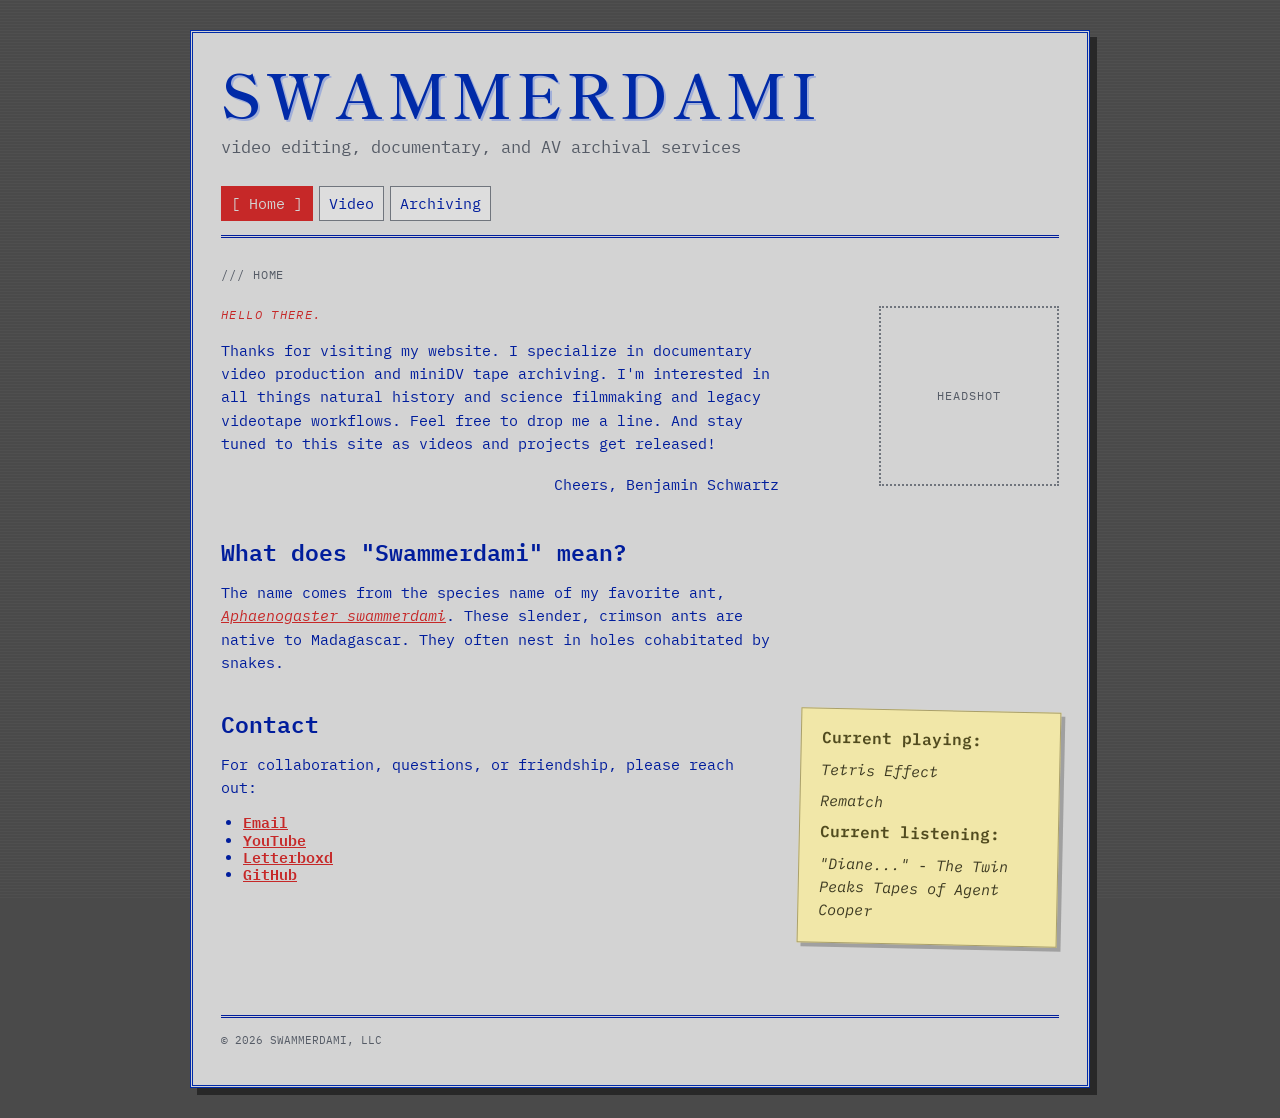
==== index.html @ 1a506622 "Flesh things out and work through Video and archive page outlines. Added post it note to home page a" ====
<!doctype html>
<html lang="en">
  <head>
    <meta charset="UTF-8">
    <meta name="viewport" content="width=device-width, initial-scale=1.0">
    <meta name="description" content="Swammerdami LLC, a small independent video and archiving studio.">
    <title>Swammerdami // Home</title>
    <link rel="stylesheet" href="styles.css">
  </head>
  <body>
    <div class="site-shell">
      <header>
        <div class="title-row"><a class="site-title" href="index.html">SWAMMERDAMI</a></div>
        <p class="tagline">video editing, documentary, and AV archival services</p>
        <nav aria-label="Main navigation"><a class="active" href="index.html">Home</a><a href="video.html">Video</a><a href="archiving.html">Archiving</a></nav>
      </header>
      <main>
        <div class="page-heading"><span>/// HOME</span></div>
        <section class="page-intro home-intro"><div class="home-intro-copy"><p class="eyebrow"><em>HELLO THERE.</em></p>
          <p>Thanks for visiting my website. I specialize in documentary video production and miniDV tape archiving. I'm interested in all things natural history and science filmmaking and legacy videotape workflows. Feel free to drop me a line. And stay tuned to this site as videos and projects get released!</p><p class="letter-signoff">Cheers, Benjamin Schwartz</p></div><div class="headshot-placeholder" role="img" aria-label="Headshot photo placeholder">HEADSHOT</div></section>
        <div class="home-columns">
          <section><h2>What does "Swammerdami" mean?</h2><p> The name comes from the species name of my favorite ant, <a href="https://www.antwiki.org/wiki/Aphaenogaster_swammerdami" target="_blank" rel="noopener noreferrer"><em>Aphaenogaster swammerdami</em></a>. These slender, crimson ants are native to Madagascar. They often nest in holes cohabitated by snakes.</p></section>
        </div>
        <div class="home-columns contact-layout">
          <section><h2>Contact</h2><p>For collaboration, questions, or friendship, please reach out:</p><ul class="contact-links"><li><a class="email" href="mailto:schwartz.benjamin.b@gmail.com">Email</a></li><li><a class="email" href="https://youtube.com/@swammerdamipictures?si=XtwLxSoZB1s6Cee6" target="_blank" rel="noopener noreferrer">YouTube</a></li><li><a class="email" href="https://boxd.it/4YzCB" target="_blank" rel="noopener noreferrer">Letterboxd</a></li><li><a class="email" href="https://github.com/schwartzbenjamin" target="_blank" rel="noopener noreferrer">GitHub</a></li></ul></section>
          <aside class="post-it"><h2>Current playing:</h2><p><em>Tetris Effect</em></p><p><em>Rematch</em></p><p><h2>Current listening:</h2></p><p><em>"Diane..." - The Twin Peaks Tapes of Agent Cooper</em></p></aside>
        </div>
      </main>
      <footer>© 2026 Swammerdami, LLC</footer>
    </div>
  </body>
</html>
---- styles.css ----
@import url('https://fonts.googleapis.com/css2?family=IBM+Plex+Mono:wght@400;500;600&family=Shippori+Mincho:wght@400;600;700&display=swap');

:root {
  --paper: #d3d3d3;
  --ink: #001d9c;
  --muted: #555b66;
  --line: #70757d;
  --accent: #c62828;
  --highlight: #dbdbdb;
  --electric: #002aa8;
}

* { box-sizing: border-box; }

body {
  margin: 0;
  background: #4a4a4a;
  color: var(--ink);
  font-family: 'IBM Plex Mono', monospace;
  font-size: 15px;
  line-height: 1.55;
}

body::before {
  content: '';
  position: fixed;
  inset: 0;
  z-index: 0;
  pointer-events: none;
  opacity: .2;
  background-image: linear-gradient(rgba(188, 188, 188, .24) 1px, transparent 1px);
  background-size: 100% 3px;
}

.site-shell { position: relative; z-index: 1; width: min(900px, calc(100% - 36px)); margin: 30px auto; padding: 0 28px; background: var(--paper); border: 3px double var(--electric); box-shadow: 7px 7px 0 #282828; }
header { padding: 30px 0 0; border-bottom: 3px double var(--ink); }
.title-row { display: flex; align-items: baseline; gap: 14px; }
.site-title { color: var(--electric); font-family: 'Shippori Mincho', serif; font-size: clamp(1.8rem, 7vw, 3.8rem); font-weight: 600; letter-spacing: .08em; line-height: 1; text-decoration: none; text-shadow: 2px 2px 0 rgba(65, 105, 225, .35); }
.status, .project-state { color: var(--accent); font-size: .75rem; }
.tagline { margin: 10px 0 26px; color: var(--muted); font-size: 1.05rem; }
nav { display: flex; flex-wrap: wrap; gap: 6px; padding-bottom: 14px; }
nav a { padding: 5px 9px; color: var(--ink); text-decoration: none; border: 1px solid var(--line); background: rgba(255, 255, 255, .22); }
nav a:hover, nav a.active { color: var(--paper); background: var(--accent); border-color: var(--accent); }
nav a.active::before { content: '[ '; }
nav a.active::after { content: ' ]'; }
main { padding: 28px 0 70px; }
.page-heading { display: flex; justify-content: space-between; gap: 20px; color: var(--muted); font-size: .72rem; letter-spacing: .08em; text-transform: uppercase; }
.page-intro { margin: 22px 0 42px; }
.home-intro { display: grid; grid-template-columns: minmax(0, 1fr) 180px; gap: 28px; align-items: start; }
.headshot-placeholder { display: grid; aspect-ratio: 1; place-items: center; border: 2px dotted var(--line); color: var(--muted); font-size: .72rem; letter-spacing: .08em; }
.eyebrow { margin: 0; color: var(--accent); font-size: .72rem; letter-spacing: .12em; }
h1, h2 { font-family: 'IBM Plex Mono', monospace; font-weight: 600; line-height: 1.2; }
h1 { margin: 8px 0 16px; font-size: clamp(2rem, 6vw, 3.5rem); text-shadow: 2px 2px 0 rgba(65, 105, 225, .35); }
.letter-signoff { max-width: 62ch; margin: 18px 0 0; text-align: right; }
h2 { margin: 0 0 14px; font-size: 1.45rem; }
p { max-width: 62ch; }
a { color: var(--accent); }
.text-link, .email { display: inline-block; margin-top: 14px; font-weight: 600; }
.home-columns, .archive-columns { display: block; }
.home-columns + .home-columns { margin-top: 36px; }
.contact-layout { display: grid; grid-template-columns: minmax(0, 1fr) minmax(210px, 260px); gap: 34px; align-items: start; }
.contact-links { margin: 0; padding-left: 22px; line-height: 1.15; }
.contact-links li { margin: 0; padding: 0; }
.contact-links .email { margin-top: 0; }
.post-it { padding: 18px 20px 20px; color: #3d3a22; background: #f1e7a8; border: 1px solid #aaa06b; box-shadow: 4px 4px 0 rgba(40, 40, 40, .3); transform: rotate(1.2deg); }
.post-it h2 { margin-bottom: 12px; color: #514b1f; font-size: 1rem; }
.post-it p { margin: 0 0 8px; }
.post-it p:last-child { margin-bottom: 0; }
.archive-list { margin: 0; padding: 0; list-style: none; border-top: 2px dotted var(--line); }
.archive-list li { display: grid; grid-template-columns: 76px minmax(0, 1fr) auto; gap: 18px; padding: 12px 0; border-bottom: 2px dotted var(--line); }
.archive-list .archive-date { color: var(--muted); font-size: .75rem; }
.archive-description h3 { margin: 0; font-size: 1rem; font-weight: 600; line-height: 1.3; }
.archive-description p { margin: 8px 0 0; }
.archive-list .project-state { align-self: start; justify-self: end; }
.project-list article { display: grid; grid-template-columns: 40px 1fr auto; gap: 18px; align-items: start; padding: 22px 0; border-bottom: 2px dotted var(--line); }
.project-list article:last-child { border-bottom: 0; }
.project-list h2 { margin-bottom: 4px; }
.project-list p { margin: 0; }
.project-videos { display: grid; gap: 18px; margin-top: 18px; }
.project-videos--four { grid-template-columns: repeat(2, minmax(0, 1fr)); }
.project-video { margin-top: 18px; aspect-ratio: 16 / 9; width: 100%; }
.project-videos .project-video { margin-top: 0; }
.project-video iframe { display: block; width: 100%; height: 100%; border: 2px solid var(--line); }
.project-number { color: var(--accent); }
.collaborators-section { padding-top: 22px; }
.collaborators-list { display: grid; grid-template-columns: repeat(2, minmax(0, 1fr)); gap: 10px 28px; margin: 0; padding-left: 22px; }
.collaborators-list li { padding-left: 4px; }
.about-copy { border-top: 2px dotted var(--line); padding-top: 24px; }
.small-print { color: var(--muted); font-size: .8rem; }
footer { display: flex; justify-content: space-between; gap: 20px; padding: 14px 0 36px; border-top: 3px double var(--ink); color: var(--muted); font-size: .7rem; text-transform: uppercase; }

@media (max-width: 640px) {
  .site-shell { width: min(100% - 20px, 900px); margin: 10px auto; padding: 0 16px; box-shadow: 4px 4px 0 #282828; }
  header { padding-top: 28px; }
  .title-row { align-items: flex-start; flex-direction: column; gap: 8px; }
  .page-heading, footer { flex-direction: column; gap: 4px; }
  .home-intro { grid-template-columns: 1fr; }
  .headshot-placeholder { width: min(180px, 100%); }
  .archive-list li { grid-template-columns: 1fr; gap: 10px; }
  .contact-layout { grid-template-columns: 1fr; gap: 28px; }
  .project-list article { grid-template-columns: 30px 1fr; }
  .project-videos--four { grid-template-columns: 1fr; }
  .collaborators-list { grid-template-columns: 1fr; }
  .project-state { grid-column: 2; }
}
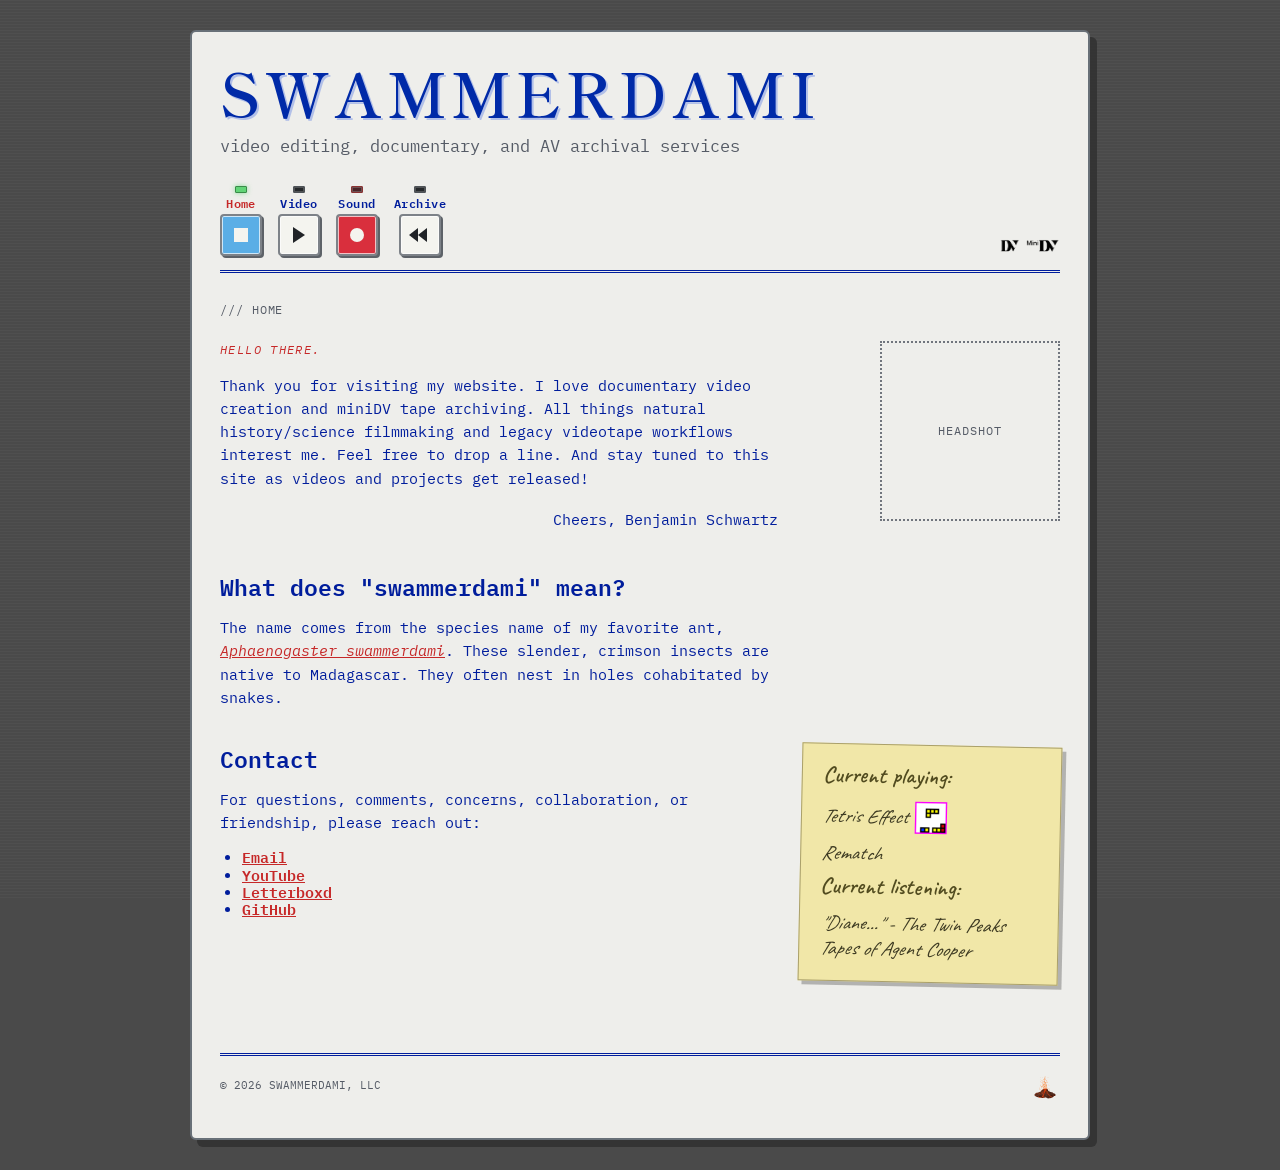
==== commit c3eabd5e: "Add sound page, gifs, and rework the styles and nav bar to have Sony DSR-11 miniDV deck aesthetic" ====
--- a/index.html
+++ b/index.html
@@ -12,21 +12,21 @@
       <header>
         <div class="title-row"><a class="site-title" href="index.html">SWAMMERDAMI</a></div>
         <p class="tagline">video editing, documentary, and AV archival services</p>
-        <nav aria-label="Main navigation"><a class="active" href="index.html">Home</a><a href="video.html">Video</a><a href="archiving.html">Archiving</a></nav>
+        <nav aria-label="Main navigation"><a class="nav-home active" href="index.html"><span class="nav-indicator" aria-hidden="true"></span><span>Home</span><span class="nav-symbol nav-symbol--stop" aria-hidden="true"></span></a><a class="nav-video" href="video.html"><span class="nav-indicator" aria-hidden="true"></span><span>Video</span><span class="nav-symbol nav-symbol--play" aria-hidden="true"></span></a><a class="nav-sound" href="sound.html"><span class="nav-indicator" aria-hidden="true"></span><span>Sound</span><span class="nav-symbol nav-symbol--sound" aria-hidden="true"></span></a><a class="nav-archive" href="archiving.html"><span class="nav-indicator" aria-hidden="true"></span><span>Archive</span><span class="nav-symbol nav-symbol--reverse" aria-hidden="true"></span></a><span class="nav-format-marks" aria-label="Digital video formats"><img src="images/DVLogo.png" alt="DV"><img src="images/MiniDVLogo.png" alt="MiniDV"></span></nav>
       </header>
       <main>
         <div class="page-heading"><span>/// HOME</span></div>
         <section class="page-intro home-intro"><div class="home-intro-copy"><p class="eyebrow"><em>HELLO THERE.</em></p>
-          <p>Thanks for visiting my website. I specialize in documentary video production and miniDV tape archiving. I'm interested in all things natural history and science filmmaking and legacy videotape workflows. Feel free to drop me a line. And stay tuned to this site as videos and projects get released!</p><p class="letter-signoff">Cheers, Benjamin Schwartz</p></div><div class="headshot-placeholder" role="img" aria-label="Headshot photo placeholder">HEADSHOT</div></section>
+          <p>Thank you for visiting my website. I love documentary video creation and miniDV tape archiving. All things natural history/science filmmaking and legacy videotape workflows interest me. Feel free to drop a line. And stay tuned to this site as videos and projects get released!</p><p class="letter-signoff">Cheers, Benjamin Schwartz</p></div><div class="headshot-placeholder" role="img" aria-label="Headshot photo placeholder">HEADSHOT</div></section>
         <div class="home-columns">
-          <section><h2>What does "Swammerdami" mean?</h2><p> The name comes from the species name of my favorite ant, <a href="https://www.antwiki.org/wiki/Aphaenogaster_swammerdami" target="_blank" rel="noopener noreferrer"><em>Aphaenogaster swammerdami</em></a>. These slender, crimson ants are native to Madagascar. They often nest in holes cohabitated by snakes.</p></section>
+          <section><h2>What does "swammerdami" mean?</h2><p> The name comes from the species name of my favorite ant, <a href="https://www.antwiki.org/wiki/Aphaenogaster_swammerdami" target="_blank" rel="noopener noreferrer"><em>Aphaenogaster swammerdami</em></a>. These slender, crimson insects are native to Madagascar. They often nest in holes cohabitated by snakes.</p></section>
         </div>
         <div class="home-columns contact-layout">
-          <section><h2>Contact</h2><p>For collaboration, questions, or friendship, please reach out:</p><ul class="contact-links"><li><a class="email" href="mailto:schwartz.benjamin.b@gmail.com">Email</a></li><li><a class="email" href="https://youtube.com/@swammerdamipictures?si=XtwLxSoZB1s6Cee6" target="_blank" rel="noopener noreferrer">YouTube</a></li><li><a class="email" href="https://boxd.it/4YzCB" target="_blank" rel="noopener noreferrer">Letterboxd</a></li><li><a class="email" href="https://github.com/schwartzbenjamin" target="_blank" rel="noopener noreferrer">GitHub</a></li></ul></section>
-          <aside class="post-it"><h2>Current playing:</h2><p><em>Tetris Effect</em></p><p><em>Rematch</em></p><p><h2>Current listening:</h2></p><p><em>"Diane..." - The Twin Peaks Tapes of Agent Cooper</em></p></aside>
+          <section><h2>Contact</h2><p>For questions, comments, concerns, collaboration, or friendship, please reach out:</p><ul class="contact-links"><li><a class="email" href="mailto:schwartz.benjamin.b@gmail.com">Email</a></li><li><a class="email" href="https://youtube.com/@swammerdamipictures?si=XtwLxSoZB1s6Cee6" target="_blank" rel="noopener noreferrer">YouTube</a></li><li><a class="email" href="https://boxd.it/4YzCB" target="_blank" rel="noopener noreferrer">Letterboxd</a></li><li><a class="email" href="https://github.com/schwartzbenjamin" target="_blank" rel="noopener noreferrer">GitHub</a></li></ul></section>
+          <aside class="post-it"><h2>Current playing:</h2><p class="tetris-entry"><em>Tetris Effect</em><img src="gifs/tetris.gif" alt="Animated Tetris blocks"></p><p><em>Rematch</em></p><h2>Current listening:</h2><p><em>"Diane..." - The Twin Peaks Tapes of Agent Cooper</em></p></aside>
         </div>
       </main>
-      <footer>© 2026 Swammerdami, LLC</footer>
+      <footer><span>© 2026 Swammerdami, LLC</span><a class="footer-volcano" href="https://youtu.be/YoSmPkWmG4k?si=a-2UhposQDB4plBO" target="_blank" rel="noopener noreferrer"><img src="gifs/volcano.gif" alt="Animated volcano"></a></footer>
     </div>
   </body>
 </html>
--- a/styles.css
+++ b/styles.css
@@ -1,12 +1,11 @@
-@import url('https://fonts.googleapis.com/css2?family=IBM+Plex+Mono:wght@400;500;600&family=Shippori+Mincho:wght@400;600;700&display=swap');
+@import url('https://fonts.googleapis.com/css2?family=Caveat:wght@400;500;600;700&family=IBM+Plex+Mono:wght@400;500;600&family=Shippori+Mincho:wght@400;600;700&display=swap');
 
 :root {
-  --paper: #d3d3d3;
+  --paper: #eeeeeb;
   --ink: #001d9c;
   --muted: #555b66;
   --line: #70757d;
   --accent: #c62828;
-  --highlight: #dbdbdb;
   --electric: #002aa8;
 }
 
@@ -32,39 +31,55 @@
   background-size: 100% 3px;
 }
 
-.site-shell { position: relative; z-index: 1; width: min(900px, calc(100% - 36px)); margin: 30px auto; padding: 0 28px; background: var(--paper); border: 3px double var(--electric); box-shadow: 7px 7px 0 #282828; }
+.site-shell { position: relative; z-index: 1; width: min(900px, calc(100% - 36px)); margin: 30px auto; padding: 0 28px; background: var(--paper); border: 2px solid #687078; border-radius: 6px; box-shadow: 7px 7px 0 rgba(40, 40, 40, .65); }
 header { padding: 30px 0 0; border-bottom: 3px double var(--ink); }
 .title-row { display: flex; align-items: baseline; gap: 14px; }
 .site-title { color: var(--electric); font-family: 'Shippori Mincho', serif; font-size: clamp(1.8rem, 7vw, 3.8rem); font-weight: 600; letter-spacing: .08em; line-height: 1; text-decoration: none; text-shadow: 2px 2px 0 rgba(65, 105, 225, .35); }
-.status, .project-state { color: var(--accent); font-size: .75rem; }
+.project-state { color: var(--accent); font-size: .75rem; }
 .tagline { margin: 10px 0 26px; color: var(--muted); font-size: 1.05rem; }
-nav { display: flex; flex-wrap: wrap; gap: 6px; padding-bottom: 14px; }
-nav a { padding: 5px 9px; color: var(--ink); text-decoration: none; border: 1px solid var(--line); background: rgba(255, 255, 255, .22); }
-nav a:hover, nav a.active { color: var(--paper); background: var(--accent); border-color: var(--accent); }
-nav a.active::before { content: '[ '; }
-nav a.active::after { content: ' ]'; }
+nav { display: flex; flex-wrap: wrap; align-items: end; gap: 16px; padding-bottom: 14px; }
+nav a { display: inline-flex; flex-direction: column; align-items: center; gap: 4px; padding: 0; color: var(--ink); font-size: .75rem; font-weight: 600; letter-spacing: .04em; line-height: 1.1; text-decoration: none; }
+nav .nav-format-marks { display: flex; align-items: center; gap: 6px; margin-left: auto; }
+nav .nav-format-marks img { display: block; width: auto; height: 19px; max-width: 40px; object-fit: contain; }
+nav a:active .nav-symbol { box-shadow: 1px 1px 0 #5d6268, inset 0 0 0 1px rgba(255, 255, 255, .35); transform: translate(1px, 1px); }
+nav a:hover, nav a.active { color: var(--accent); background: transparent; border-color: transparent; }
+nav .nav-indicator { width: 12px; height: 7px; margin-top: 1px; border: 1px solid #4e5358; border-radius: 1px; background: #25282b; box-shadow: inset 0 0 0 1px rgba(255, 255, 255, .2); }
+nav a.active .nav-indicator { border-color: #398b48; background: #61d476; box-shadow: 0 0 5px rgba(97, 212, 118, .7); }
+nav a.nav-sound .nav-indicator { border-color: #8b3232; background: #4a2528; }
+nav a.nav-sound.active .nav-indicator { border-color: #a93030; background: #f04444; box-shadow: 0 0 5px rgba(240, 68, 68, .7); }
+nav .nav-symbol { position: relative; display: grid; flex: 0 0 42px; width: 42px; height: 42px; place-items: center; color: #202327; border: 2px solid #7d8288; border-radius: 4px; background: #f4f4ef; box-shadow: 2px 2px 0 #5d6268, inset 0 0 0 1px rgba(255, 255, 255, .7); }
+nav .nav-symbol--stop { background: #5aaee6; }
+nav .nav-symbol--stop::before { content: ''; width: 14px; height: 14px; background: #f4f4ef; }
+nav .nav-symbol--play::before { content: ''; width: 0; height: 0; border-top: 8px solid transparent; border-bottom: 8px solid transparent; border-left: 12px solid currentColor; }
+nav .nav-symbol--sound { background: #d92f3d; }
+nav .nav-symbol--sound::before { content: ''; width: 14px; height: 14px; border-radius: 50%; background: #f4f4ef; }
+nav .nav-symbol--reverse::before, nav .nav-symbol--reverse::after { content: ''; position: absolute; top: 12px; width: 0; height: 0; border-top: 7px solid transparent; border-bottom: 7px solid transparent; border-right: 9px solid currentColor; }
+nav .nav-symbol--reverse::before { left: 8px; }
+nav .nav-symbol--reverse::after { left: 17px; }
 main { padding: 28px 0 70px; }
 .page-heading { display: flex; justify-content: space-between; gap: 20px; color: var(--muted); font-size: .72rem; letter-spacing: .08em; text-transform: uppercase; }
 .page-intro { margin: 22px 0 42px; }
+.page-intro-with-art { display: grid; grid-template-columns: minmax(0, 1fr) 150px; gap: 28px; align-items: center; }
+.page-intro-with-art img { display: block; width: 150px; height: 150px; object-fit: contain; }
 .home-intro { display: grid; grid-template-columns: minmax(0, 1fr) 180px; gap: 28px; align-items: start; }
 .headshot-placeholder { display: grid; aspect-ratio: 1; place-items: center; border: 2px dotted var(--line); color: var(--muted); font-size: .72rem; letter-spacing: .08em; }
 .eyebrow { margin: 0; color: var(--accent); font-size: .72rem; letter-spacing: .12em; }
-h1, h2 { font-family: 'IBM Plex Mono', monospace; font-weight: 600; line-height: 1.2; }
-h1 { margin: 8px 0 16px; font-size: clamp(2rem, 6vw, 3.5rem); text-shadow: 2px 2px 0 rgba(65, 105, 225, .35); }
+h2 { font-family: 'IBM Plex Mono', monospace; font-weight: 600; line-height: 1.2; }
 .letter-signoff { max-width: 62ch; margin: 18px 0 0; text-align: right; }
 h2 { margin: 0 0 14px; font-size: 1.45rem; }
 p { max-width: 62ch; }
 a { color: var(--accent); }
-.text-link, .email { display: inline-block; margin-top: 14px; font-weight: 600; }
-.home-columns, .archive-columns { display: block; }
+.email { display: inline-block; margin-top: 14px; font-weight: 600; }
 .home-columns + .home-columns { margin-top: 36px; }
 .contact-layout { display: grid; grid-template-columns: minmax(0, 1fr) minmax(210px, 260px); gap: 34px; align-items: start; }
 .contact-links { margin: 0; padding-left: 22px; line-height: 1.15; }
 .contact-links li { margin: 0; padding: 0; }
 .contact-links .email { margin-top: 0; }
-.post-it { padding: 18px 20px 20px; color: #3d3a22; background: #f1e7a8; border: 1px solid #aaa06b; box-shadow: 4px 4px 0 rgba(40, 40, 40, .3); transform: rotate(1.2deg); }
-.post-it h2 { margin-bottom: 12px; color: #514b1f; font-size: 1rem; }
+.post-it { padding: 18px 20px 20px; color: #3d3a22; background: #f1e7a8; border: 1px solid #aaa06b; box-shadow: 4px 4px 0 rgba(40, 40, 40, .3); transform: rotate(1.2deg); font-family: 'Caveat', cursive; font-size: 1.25rem; line-height: 1.25; }
+.post-it h2 { margin-bottom: 12px; color: #514b1f; font-family: 'Caveat', cursive; font-size: 1.45rem; line-height: 1.1; }
 .post-it p { margin: 0 0 8px; }
+.tetris-entry { display: inline-flex; align-items: center; gap: 7px; }
+.tetris-entry img { display: block; width: 32px; height: 32px; object-fit: contain; }
 .post-it p:last-child { margin-bottom: 0; }
 .archive-list { margin: 0; padding: 0; list-style: none; border-top: 2px dotted var(--line); }
 .archive-list li { display: grid; grid-template-columns: 76px minmax(0, 1fr) auto; gap: 18px; padding: 12px 0; border-bottom: 2px dotted var(--line); }
@@ -85,15 +100,17 @@
 .collaborators-section { padding-top: 22px; }
 .collaborators-list { display: grid; grid-template-columns: repeat(2, minmax(0, 1fr)); gap: 10px 28px; margin: 0; padding-left: 22px; }
 .collaborators-list li { padding-left: 4px; }
-.about-copy { border-top: 2px dotted var(--line); padding-top: 24px; }
-.small-print { color: var(--muted); font-size: .8rem; }
-footer { display: flex; justify-content: space-between; gap: 20px; padding: 14px 0 36px; border-top: 3px double var(--ink); color: var(--muted); font-size: .7rem; text-transform: uppercase; }
+footer { display: flex; align-items: center; justify-content: space-between; gap: 20px; padding: 14px 0 36px; border-top: 3px double var(--ink); color: var(--muted); font-size: .7rem; text-transform: uppercase; }
+.footer-volcano { display: block; margin-left: auto; line-height: 0; }
+.footer-volcano img { display: block; width: 32px; height: 32px; object-fit: contain; }
 
 @media (max-width: 640px) {
-  .site-shell { width: min(100% - 20px, 900px); margin: 10px auto; padding: 0 16px; box-shadow: 4px 4px 0 #282828; }
+  .site-shell { width: min(100% - 20px, 900px); margin: 10px auto; padding: 0 16px; box-shadow: 4px 4px 0 rgba(40, 40, 40, .65); }
   header { padding-top: 28px; }
   .title-row { align-items: flex-start; flex-direction: column; gap: 8px; }
-  .page-heading, footer { flex-direction: column; gap: 4px; }
+  .page-heading { flex-direction: column; gap: 4px; }
+  .page-intro-with-art { grid-template-columns: 1fr; gap: 18px; }
+  .page-intro-with-art img { width: 110px; height: 110px; }
   .home-intro { grid-template-columns: 1fr; }
   .headshot-placeholder { width: min(180px, 100%); }
   .archive-list li { grid-template-columns: 1fr; gap: 10px; }
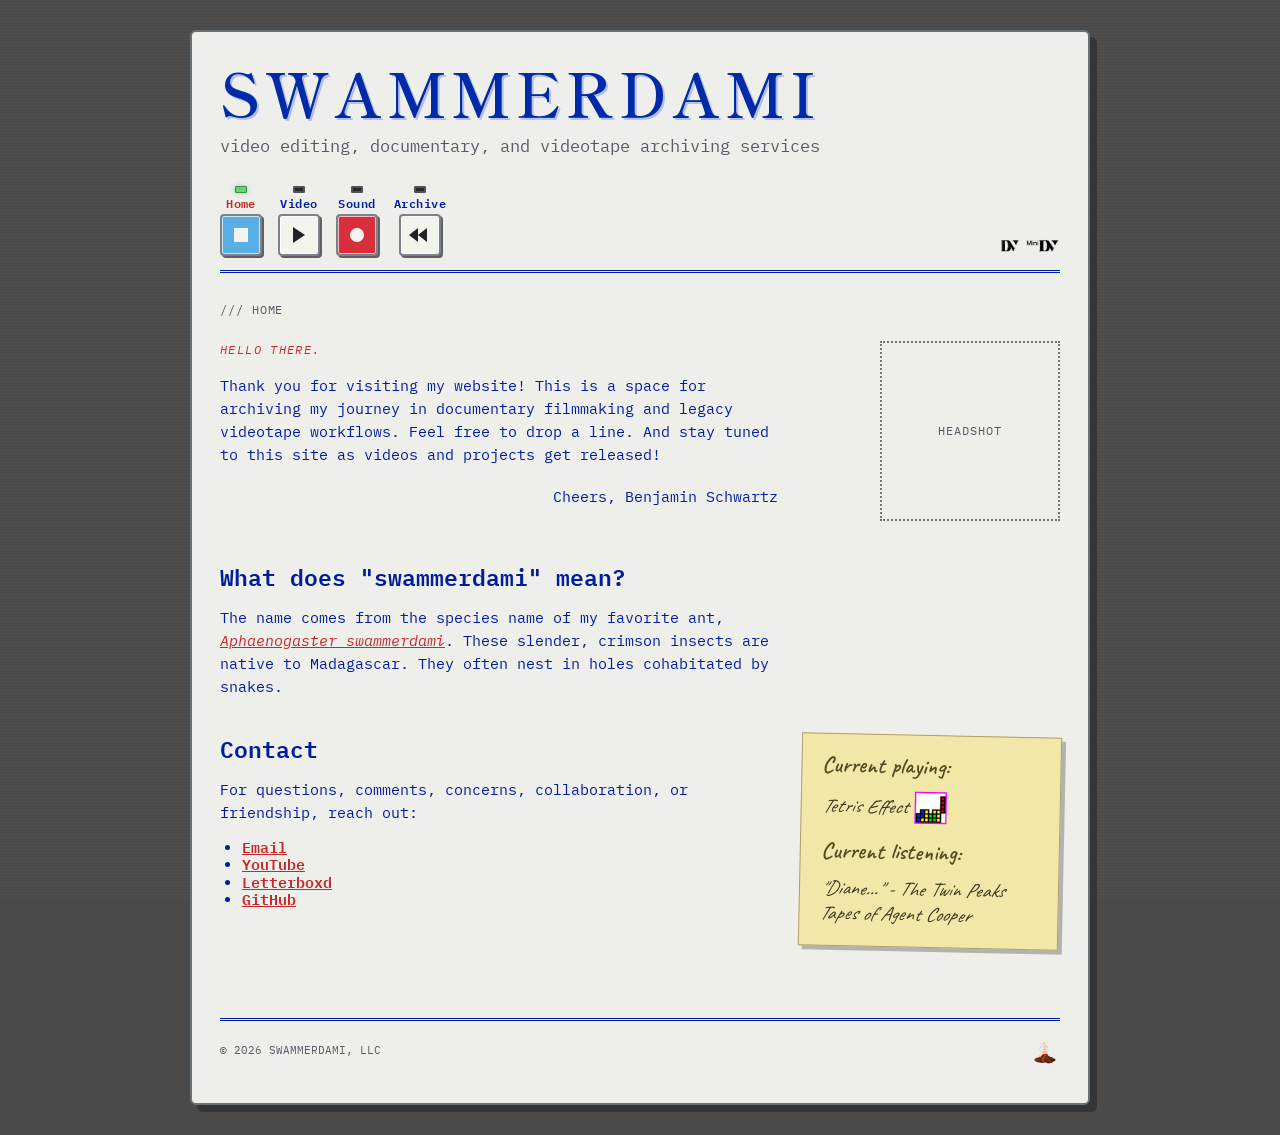
==== commit 55fa78fa: "Edit wording adn text, adjust spacing and video page appearance" ====
--- a/index.html
+++ b/index.html
@@ -11,19 +11,19 @@
     <div class="site-shell">
       <header>
         <div class="title-row"><a class="site-title" href="index.html">SWAMMERDAMI</a></div>
-        <p class="tagline">video editing, documentary, and AV archival services</p>
+        <p class="tagline">video editing, documentary, and videotape archiving services</p>
         <nav aria-label="Main navigation"><a class="nav-home active" href="index.html"><span class="nav-indicator" aria-hidden="true"></span><span>Home</span><span class="nav-symbol nav-symbol--stop" aria-hidden="true"></span></a><a class="nav-video" href="video.html"><span class="nav-indicator" aria-hidden="true"></span><span>Video</span><span class="nav-symbol nav-symbol--play" aria-hidden="true"></span></a><a class="nav-sound" href="sound.html"><span class="nav-indicator" aria-hidden="true"></span><span>Sound</span><span class="nav-symbol nav-symbol--sound" aria-hidden="true"></span></a><a class="nav-archive" href="archiving.html"><span class="nav-indicator" aria-hidden="true"></span><span>Archive</span><span class="nav-symbol nav-symbol--reverse" aria-hidden="true"></span></a><span class="nav-format-marks" aria-label="Digital video formats"><img src="images/DVLogo.png" alt="DV"><img src="images/MiniDVLogo.png" alt="MiniDV"></span></nav>
       </header>
       <main>
         <div class="page-heading"><span>/// HOME</span></div>
         <section class="page-intro home-intro"><div class="home-intro-copy"><p class="eyebrow"><em>HELLO THERE.</em></p>
-          <p>Thank you for visiting my website. I love documentary video creation and miniDV tape archiving. All things natural history/science filmmaking and legacy videotape workflows interest me. Feel free to drop a line. And stay tuned to this site as videos and projects get released!</p><p class="letter-signoff">Cheers, Benjamin Schwartz</p></div><div class="headshot-placeholder" role="img" aria-label="Headshot photo placeholder">HEADSHOT</div></section>
+          <p>Thank you for visiting my website! This is a space for archiving my journey in documentary filmmaking and legacy videotape workflows. Feel free to drop a line. And stay tuned to this site as videos and projects get released!</p><p class="letter-signoff">Cheers, Benjamin Schwartz</p></div><div class="headshot-placeholder" role="img" aria-label="Headshot photo placeholder">HEADSHOT</div></section>
         <div class="home-columns">
           <section><h2>What does "swammerdami" mean?</h2><p> The name comes from the species name of my favorite ant, <a href="https://www.antwiki.org/wiki/Aphaenogaster_swammerdami" target="_blank" rel="noopener noreferrer"><em>Aphaenogaster swammerdami</em></a>. These slender, crimson insects are native to Madagascar. They often nest in holes cohabitated by snakes.</p></section>
         </div>
         <div class="home-columns contact-layout">
-          <section><h2>Contact</h2><p>For questions, comments, concerns, collaboration, or friendship, please reach out:</p><ul class="contact-links"><li><a class="email" href="mailto:schwartz.benjamin.b@gmail.com">Email</a></li><li><a class="email" href="https://youtube.com/@swammerdamipictures?si=XtwLxSoZB1s6Cee6" target="_blank" rel="noopener noreferrer">YouTube</a></li><li><a class="email" href="https://boxd.it/4YzCB" target="_blank" rel="noopener noreferrer">Letterboxd</a></li><li><a class="email" href="https://github.com/schwartzbenjamin" target="_blank" rel="noopener noreferrer">GitHub</a></li></ul></section>
-          <aside class="post-it"><h2>Current playing:</h2><p class="tetris-entry"><em>Tetris Effect</em><img src="gifs/tetris.gif" alt="Animated Tetris blocks"></p><p><em>Rematch</em></p><h2>Current listening:</h2><p><em>"Diane..." - The Twin Peaks Tapes of Agent Cooper</em></p></aside>
+          <section><h2>Contact</h2><p>For questions, comments, concerns, collaboration, or friendship, reach out:</p><ul class="contact-links"><li><a class="email" href="mailto:schwartz.benjamin.b@gmail.com">Email</a></li><li><a class="email" href="https://youtube.com/@swammerdamipictures?si=XtwLxSoZB1s6Cee6" target="_blank" rel="noopener noreferrer">YouTube</a></li><li><a class="email" href="https://boxd.it/4YzCB" target="_blank" rel="noopener noreferrer">Letterboxd</a></li><li><a class="email" href="https://github.com/schwartzbenjamin" target="_blank" rel="noopener noreferrer">GitHub</a></li></ul></section>
+          <aside class="post-it"><h2>Current playing:</h2><p class="tetris-entry"><em>Tetris Effect</em><img src="gifs/tetris.gif" alt="Animated Tetris blocks"></p><p></p><h2>Current listening:</h2><p><em>"Diane..." - The Twin Peaks Tapes of Agent Cooper</em></p></aside>
         </div>
       </main>
       <footer><span>© 2026 Swammerdami, LLC</span><a class="footer-volcano" href="https://youtu.be/YoSmPkWmG4k?si=a-2UhposQDB4plBO" target="_blank" rel="noopener noreferrer"><img src="gifs/volcano.gif" alt="Animated volcano"></a></footer>
--- a/styles.css
+++ b/styles.css
@@ -45,7 +45,6 @@
 nav a:hover, nav a.active { color: var(--accent); background: transparent; border-color: transparent; }
 nav .nav-indicator { width: 12px; height: 7px; margin-top: 1px; border: 1px solid #4e5358; border-radius: 1px; background: #25282b; box-shadow: inset 0 0 0 1px rgba(255, 255, 255, .2); }
 nav a.active .nav-indicator { border-color: #398b48; background: #61d476; box-shadow: 0 0 5px rgba(97, 212, 118, .7); }
-nav a.nav-sound .nav-indicator { border-color: #8b3232; background: #4a2528; }
 nav a.nav-sound.active .nav-indicator { border-color: #a93030; background: #f04444; box-shadow: 0 0 5px rgba(240, 68, 68, .7); }
 nav .nav-symbol { position: relative; display: grid; flex: 0 0 42px; width: 42px; height: 42px; place-items: center; color: #202327; border: 2px solid #7d8288; border-radius: 4px; background: #f4f4ef; box-shadow: 2px 2px 0 #5d6268, inset 0 0 0 1px rgba(255, 255, 255, .7); }
 nav .nav-symbol--stop { background: #5aaee6; }
@@ -59,8 +58,8 @@
 main { padding: 28px 0 70px; }
 .page-heading { display: flex; justify-content: space-between; gap: 20px; color: var(--muted); font-size: .72rem; letter-spacing: .08em; text-transform: uppercase; }
 .page-intro { margin: 22px 0 42px; }
-.page-intro-with-art { display: grid; grid-template-columns: minmax(0, 1fr) 150px; gap: 28px; align-items: center; }
-.page-intro-with-art img { display: block; width: 150px; height: 150px; object-fit: contain; }
+.page-intro-with-art { display: grid; grid-template-columns: minmax(0, 1fr) 100px; gap: 28px; align-items: start; }
+.page-intro-with-art img { display: block; width: 100px; height: 100px; object-fit: contain; }
 .home-intro { display: grid; grid-template-columns: minmax(0, 1fr) 180px; gap: 28px; align-items: start; }
 .headshot-placeholder { display: grid; aspect-ratio: 1; place-items: center; border: 2px dotted var(--line); color: var(--muted); font-size: .72rem; letter-spacing: .08em; }
 .eyebrow { margin: 0; color: var(--accent); font-size: .72rem; letter-spacing: .12em; }
@@ -93,9 +92,12 @@
 .project-list p { margin: 0; }
 .project-videos { display: grid; gap: 18px; margin-top: 18px; }
 .project-videos--four { grid-template-columns: repeat(2, minmax(0, 1fr)); }
+.project-feature { display: grid; grid-template-columns: minmax(0, 1fr) minmax(80px, 100px); gap: 22px; align-items: start; margin-top: 18px; }
+.project-feature img { display: block; width: 100%; height: auto; border: 2px solid var(--line); }
+.project-feature p { margin: 0; }
 .project-video { margin-top: 18px; aspect-ratio: 16 / 9; width: 100%; }
 .project-videos .project-video { margin-top: 0; }
-.project-video iframe { display: block; width: 100%; height: 100%; border: 2px solid var(--line); }
+.project-video iframe { display: block; width: 100%; height: 100%; border: 2px solid var(--line); border-radius: 6px; }
 .project-number { color: var(--accent); }
 .collaborators-section { padding-top: 22px; }
 .collaborators-list { display: grid; grid-template-columns: repeat(2, minmax(0, 1fr)); gap: 10px 28px; margin: 0; padding-left: 22px; }
@@ -110,12 +112,14 @@
   .title-row { align-items: flex-start; flex-direction: column; gap: 8px; }
   .page-heading { flex-direction: column; gap: 4px; }
   .page-intro-with-art { grid-template-columns: 1fr; gap: 18px; }
-  .page-intro-with-art img { width: 110px; height: 110px; }
+  .page-intro-with-art img { width: 100px; height: 100px; }
   .home-intro { grid-template-columns: 1fr; }
   .headshot-placeholder { width: min(180px, 100%); }
   .archive-list li { grid-template-columns: 1fr; gap: 10px; }
   .contact-layout { grid-template-columns: 1fr; gap: 28px; }
   .project-list article { grid-template-columns: 30px 1fr; }
+  .project-feature { grid-template-columns: 1fr; gap: 14px; }
+  .project-feature img { width: min(100px, 100%); }
   .project-videos--four { grid-template-columns: 1fr; }
   .collaborators-list { grid-template-columns: 1fr; }
   .project-state { grid-column: 2; }
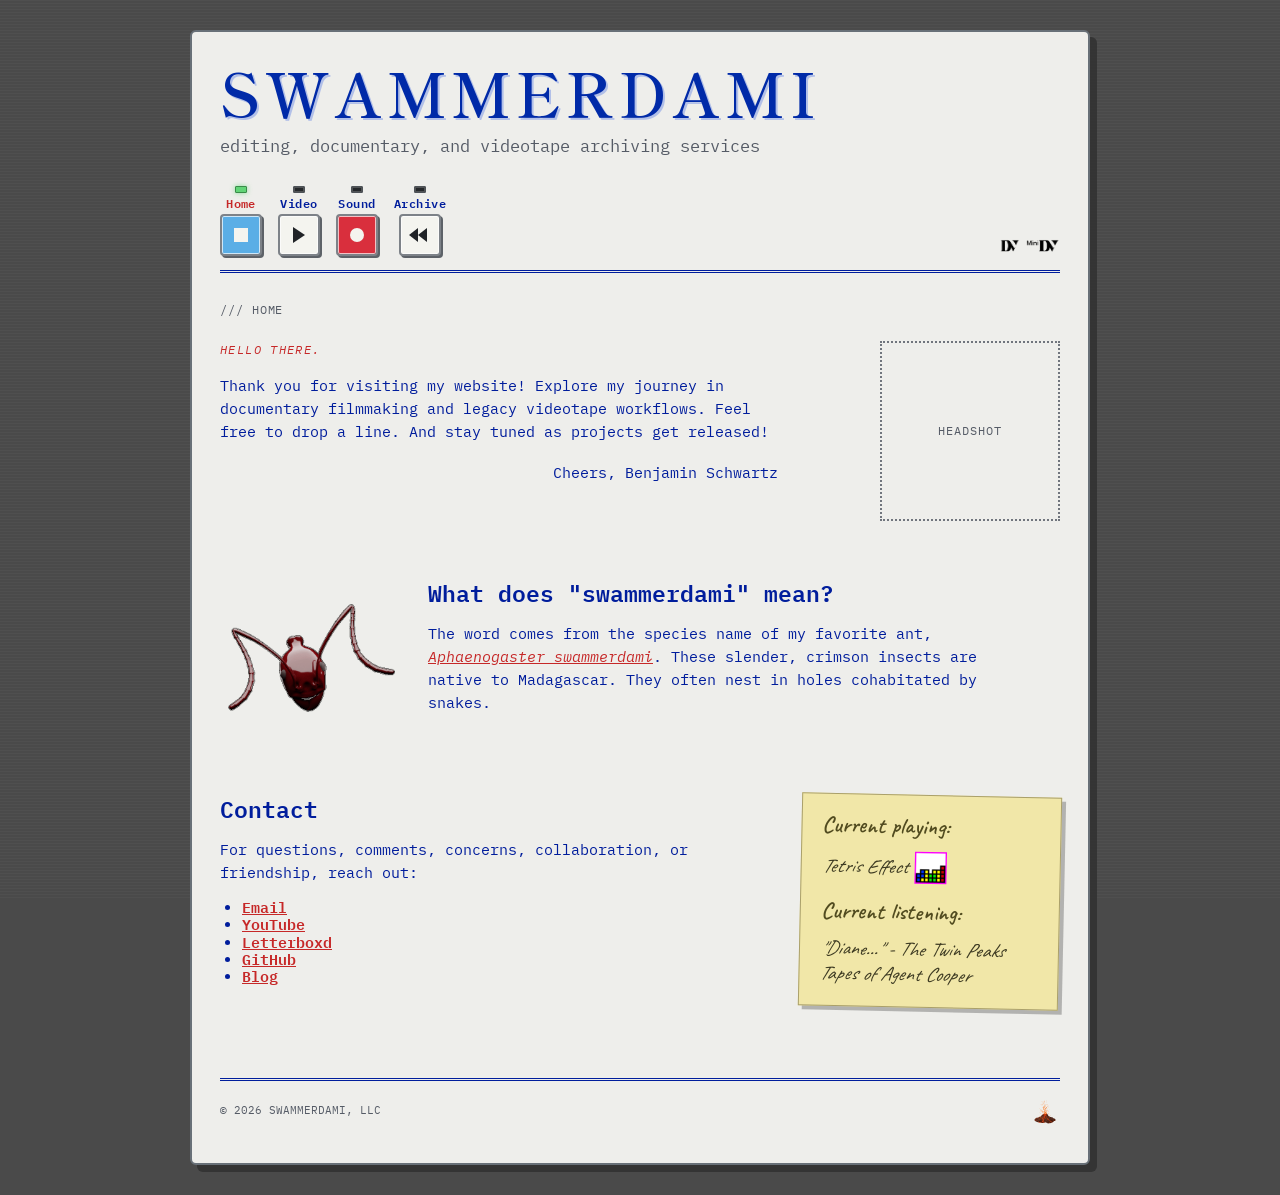
==== commit 8c4bed2c: "Add gif and photos, rework spacing and writing. More polishing." ====
--- a/index.html
+++ b/index.html
@@ -11,18 +11,19 @@
     <div class="site-shell">
       <header>
         <div class="title-row"><a class="site-title" href="index.html">SWAMMERDAMI</a></div>
-        <p class="tagline">video editing, documentary, and videotape archiving services</p>
+        <p class="tagline">editing, documentary, and videotape archiving services</p>
         <nav aria-label="Main navigation"><a class="nav-home active" href="index.html"><span class="nav-indicator" aria-hidden="true"></span><span>Home</span><span class="nav-symbol nav-symbol--stop" aria-hidden="true"></span></a><a class="nav-video" href="video.html"><span class="nav-indicator" aria-hidden="true"></span><span>Video</span><span class="nav-symbol nav-symbol--play" aria-hidden="true"></span></a><a class="nav-sound" href="sound.html"><span class="nav-indicator" aria-hidden="true"></span><span>Sound</span><span class="nav-symbol nav-symbol--sound" aria-hidden="true"></span></a><a class="nav-archive" href="archiving.html"><span class="nav-indicator" aria-hidden="true"></span><span>Archive</span><span class="nav-symbol nav-symbol--reverse" aria-hidden="true"></span></a><span class="nav-format-marks" aria-label="Digital video formats"><img src="images/DVLogo.png" alt="DV"><img src="images/MiniDVLogo.png" alt="MiniDV"></span></nav>
       </header>
       <main>
         <div class="page-heading"><span>/// HOME</span></div>
         <section class="page-intro home-intro"><div class="home-intro-copy"><p class="eyebrow"><em>HELLO THERE.</em></p>
-          <p>Thank you for visiting my website! This is a space for archiving my journey in documentary filmmaking and legacy videotape workflows. Feel free to drop a line. And stay tuned to this site as videos and projects get released!</p><p class="letter-signoff">Cheers, Benjamin Schwartz</p></div><div class="headshot-placeholder" role="img" aria-label="Headshot photo placeholder">HEADSHOT</div></section>
-        <div class="home-columns">
-          <section><h2>What does "swammerdami" mean?</h2><p> The name comes from the species name of my favorite ant, <a href="https://www.antwiki.org/wiki/Aphaenogaster_swammerdami" target="_blank" rel="noopener noreferrer"><em>Aphaenogaster swammerdami</em></a>. These slender, crimson insects are native to Madagascar. They often nest in holes cohabitated by snakes.</p></section>
+          <p>Thank you for visiting my website! Explore my journey in documentary filmmaking and legacy videotape workflows. Feel free to drop a line. And stay tuned as projects get released!</p><p class="letter-signoff">Cheers, Benjamin Schwartz</p></div><div class="headshot-placeholder" role="img" aria-label="Headshot photo placeholder">HEADSHOT</div></section>
+        <div class="home-columns home-meaning">
+          <img src="gifs/AphaenogasterHead.gif" alt="Animated Aphaenogaster ant illustration">
+          <section><h2>What does "swammerdami" mean?</h2><p> The word comes from the species name of my favorite ant, <a href="https://www.antwiki.org/wiki/Aphaenogaster_swammerdami" target="_blank" rel="noopener noreferrer"><em>Aphaenogaster swammerdami</em></a>. These slender, crimson insects are native to Madagascar. They often nest in holes cohabitated by snakes.</p></section>
         </div>
         <div class="home-columns contact-layout">
-          <section><h2>Contact</h2><p>For questions, comments, concerns, collaboration, or friendship, reach out:</p><ul class="contact-links"><li><a class="email" href="mailto:schwartz.benjamin.b@gmail.com">Email</a></li><li><a class="email" href="https://youtube.com/@swammerdamipictures?si=XtwLxSoZB1s6Cee6" target="_blank" rel="noopener noreferrer">YouTube</a></li><li><a class="email" href="https://boxd.it/4YzCB" target="_blank" rel="noopener noreferrer">Letterboxd</a></li><li><a class="email" href="https://github.com/schwartzbenjamin" target="_blank" rel="noopener noreferrer">GitHub</a></li></ul></section>
+          <section><h2>Contact</h2><p>For questions, comments, concerns, collaboration, or friendship, reach out:</p><ul class="contact-links"><li><a class="email" href="mailto:schwartz.benjamin.b@gmail.com">Email</a></li><li><a class="email" href="https://youtube.com/@swammerdamipictures?si=XtwLxSoZB1s6Cee6" target="_blank" rel="noopener noreferrer">YouTube</a></li><li><a class="email" href="https://boxd.it/4YzCB" target="_blank" rel="noopener noreferrer">Letterboxd</a></li><li><a class="email" href="https://github.com/schwartzbenjamin" target="_blank" rel="noopener noreferrer">GitHub</a></li><li><a class="email" href="https://kirbyweb.org/blog/bongosvideostore" target="_blank" rel="noopener noreferrer">Blog</a></li></ul></section>
           <aside class="post-it"><h2>Current playing:</h2><p class="tetris-entry"><em>Tetris Effect</em><img src="gifs/tetris.gif" alt="Animated Tetris blocks"></p><p></p><h2>Current listening:</h2><p><em>"Diane..." - The Twin Peaks Tapes of Agent Cooper</em></p></aside>
         </div>
       </main>
--- a/styles.css
+++ b/styles.css
@@ -60,8 +60,10 @@
 .page-intro { margin: 22px 0 42px; }
 .page-intro-with-art { display: grid; grid-template-columns: minmax(0, 1fr) 100px; gap: 28px; align-items: start; }
 .page-intro-with-art img { display: block; width: 100px; height: 100px; object-fit: contain; }
-.home-intro { display: grid; grid-template-columns: minmax(0, 1fr) 180px; gap: 28px; align-items: start; }
+.home-intro { display: grid; grid-template-columns: minmax(0, 1fr) 180px; gap: 28px; align-items: start; margin-bottom: 58px; }
 .headshot-placeholder { display: grid; aspect-ratio: 1; place-items: center; border: 2px dotted var(--line); color: var(--muted); font-size: .72rem; letter-spacing: .08em; }
+.home-meaning { display: grid; grid-template-columns: 180px minmax(0, 1fr); gap: 28px; align-items: start; }
+.home-meaning img { display: block; width: 180px; height: 180px; object-fit: contain; transform: translateY(-6px) scaleX(-1); }
 .eyebrow { margin: 0; color: var(--accent); font-size: .72rem; letter-spacing: .12em; }
 h2 { font-family: 'IBM Plex Mono', monospace; font-weight: 600; line-height: 1.2; }
 .letter-signoff { max-width: 62ch; margin: 18px 0 0; text-align: right; }
@@ -83,6 +85,8 @@
 .archive-list { margin: 0; padding: 0; list-style: none; border-top: 2px dotted var(--line); }
 .archive-list li { display: grid; grid-template-columns: 76px minmax(0, 1fr) auto; gap: 18px; padding: 12px 0; border-bottom: 2px dotted var(--line); }
 .archive-list .archive-date { color: var(--muted); font-size: .75rem; }
+.archive-description { display: grid; grid-template-columns: 100px minmax(0, 1fr); gap: 18px; align-items: start; }
+.archive-description img { display: block; width: 100px; height: 100px; object-fit: cover; border: 2px solid var(--line); }
 .archive-description h3 { margin: 0; font-size: 1rem; font-weight: 600; line-height: 1.3; }
 .archive-description p { margin: 8px 0 0; }
 .archive-list .project-state { align-self: start; justify-self: end; }
@@ -115,7 +119,11 @@
   .page-intro-with-art img { width: 100px; height: 100px; }
   .home-intro { grid-template-columns: 1fr; }
   .headshot-placeholder { width: min(180px, 100%); }
+  .home-meaning { grid-template-columns: 1fr; gap: 18px; }
+  .home-meaning img { width: min(180px, 100%); height: auto; transform: translateY(-6px) scaleX(-1); }
   .archive-list li { grid-template-columns: 1fr; gap: 10px; }
+  .archive-description { grid-template-columns: 80px minmax(0, 1fr); gap: 14px; }
+  .archive-description img { width: 80px; height: 80px; }
   .contact-layout { grid-template-columns: 1fr; gap: 28px; }
   .project-list article { grid-template-columns: 30px 1fr; }
   .project-feature { grid-template-columns: 1fr; gap: 14px; }
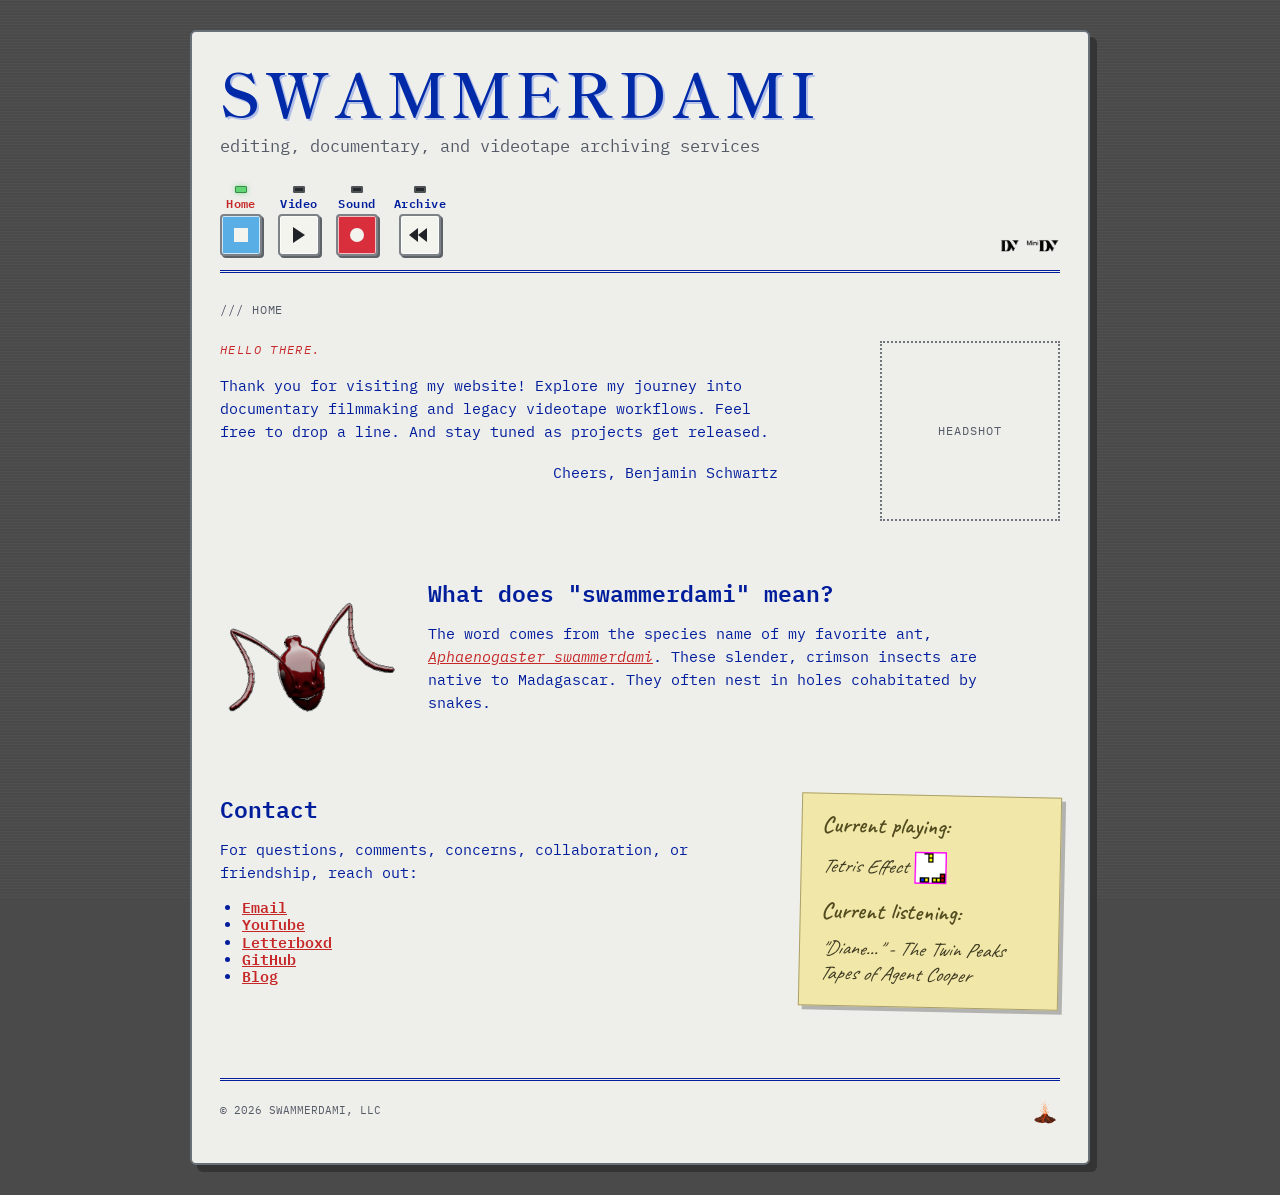
==== commit c9221bc2: "Very minor text edits for readability" ====
--- a/index.html
+++ b/index.html
@@ -17,7 +17,7 @@
       <main>
         <div class="page-heading"><span>/// HOME</span></div>
         <section class="page-intro home-intro"><div class="home-intro-copy"><p class="eyebrow"><em>HELLO THERE.</em></p>
-          <p>Thank you for visiting my website! Explore my journey in documentary filmmaking and legacy videotape workflows. Feel free to drop a line. And stay tuned as projects get released!</p><p class="letter-signoff">Cheers, Benjamin Schwartz</p></div><div class="headshot-placeholder" role="img" aria-label="Headshot photo placeholder">HEADSHOT</div></section>
+          <p>Thank you for visiting my website! Explore my journey into documentary filmmaking and legacy videotape workflows. Feel free to drop a line. And stay tuned as projects get released.</p><p class="letter-signoff">Cheers, Benjamin Schwartz</p></div><div class="headshot-placeholder" role="img" aria-label="Headshot photo placeholder">HEADSHOT</div></section>
         <div class="home-columns home-meaning">
           <img src="gifs/AphaenogasterHead.gif" alt="Animated Aphaenogaster ant illustration">
           <section><h2>What does "swammerdami" mean?</h2><p> The word comes from the species name of my favorite ant, <a href="https://www.antwiki.org/wiki/Aphaenogaster_swammerdami" target="_blank" rel="noopener noreferrer"><em>Aphaenogaster swammerdami</em></a>. These slender, crimson insects are native to Madagascar. They often nest in holes cohabitated by snakes.</p></section>
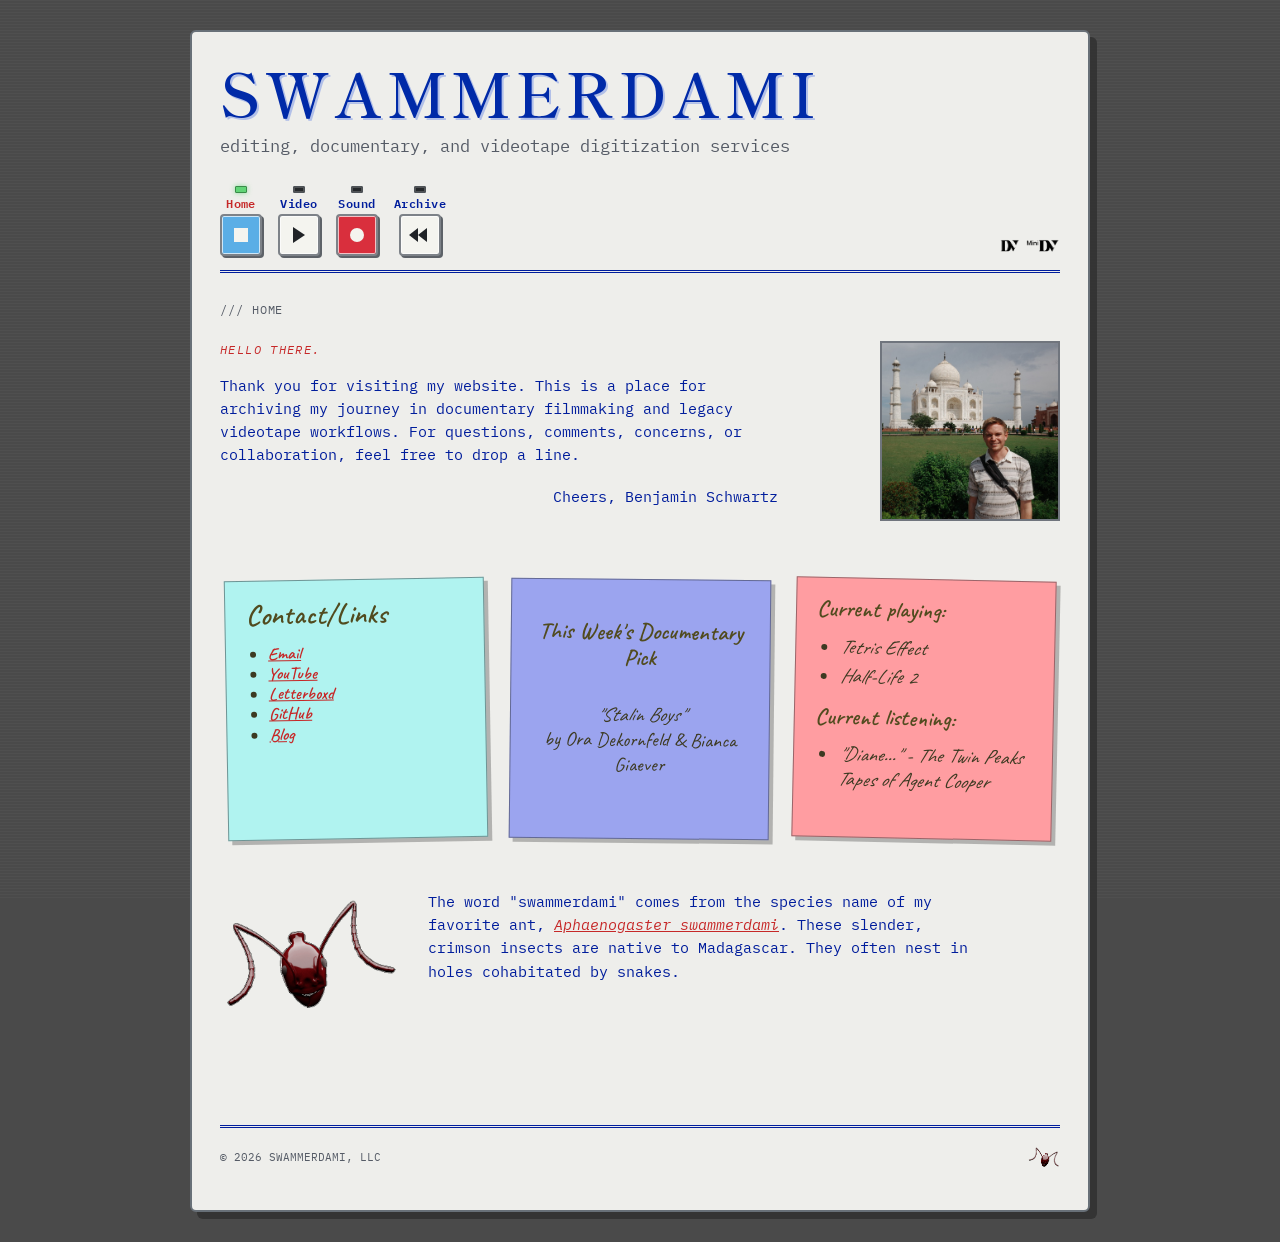
==== commit 5e1b9a79: "Sticky Notes rework, clean up spacing and text and aethetics" ====
--- a/index.html
+++ b/index.html
@@ -11,23 +11,24 @@
     <div class="site-shell">
       <header>
         <div class="title-row"><a class="site-title" href="index.html">SWAMMERDAMI</a></div>
-        <p class="tagline">editing, documentary, and videotape archiving services</p>
+        <p class="tagline">editing, documentary, and videotape digitization services</p>
         <nav aria-label="Main navigation"><a class="nav-home active" href="index.html"><span class="nav-indicator" aria-hidden="true"></span><span>Home</span><span class="nav-symbol nav-symbol--stop" aria-hidden="true"></span></a><a class="nav-video" href="video.html"><span class="nav-indicator" aria-hidden="true"></span><span>Video</span><span class="nav-symbol nav-symbol--play" aria-hidden="true"></span></a><a class="nav-sound" href="sound.html"><span class="nav-indicator" aria-hidden="true"></span><span>Sound</span><span class="nav-symbol nav-symbol--sound" aria-hidden="true"></span></a><a class="nav-archive" href="archiving.html"><span class="nav-indicator" aria-hidden="true"></span><span>Archive</span><span class="nav-symbol nav-symbol--reverse" aria-hidden="true"></span></a><span class="nav-format-marks" aria-label="Digital video formats"><img src="images/DVLogo.png" alt="DV"><img src="images/MiniDVLogo.png" alt="MiniDV"></span></nav>
       </header>
       <main>
         <div class="page-heading"><span>/// HOME</span></div>
         <section class="page-intro home-intro"><div class="home-intro-copy"><p class="eyebrow"><em>HELLO THERE.</em></p>
-          <p>Thank you for visiting my website! Explore my journey into documentary filmmaking and legacy videotape workflows. Feel free to drop a line. And stay tuned as projects get released.</p><p class="letter-signoff">Cheers, Benjamin Schwartz</p></div><div class="headshot-placeholder" role="img" aria-label="Headshot photo placeholder">HEADSHOT</div></section>
+          <p>Thank you for visiting my website. This is a place for archiving my journey in documentary filmmaking and legacy videotape workflows. For questions, comments, concerns, or collaboration, feel free to drop a line.</p><p class="letter-signoff">Cheers, Benjamin Schwartz</p></div><div class="headshot-placeholder"><img src="images/HomepageProfilePic.jpeg" alt="Headshot of Benjamin Schwartz"></div></section>
+        <div class="home-columns contact-layout">
+          <section class="post-it contact-post-it"><h2>Contact/Links</h2><ul class="contact-links"><li><a class="email" href="mailto:schwartz.benjamin.b@gmail.com">Email</a></li><li><a class="email" href="https://youtube.com/@swammerdamipictures?si=XtwLxSoZB1s6Cee6" target="_blank" rel="noopener noreferrer">YouTube</a></li><li><a class="email" href="https://boxd.it/4YzCB" target="_blank" rel="noopener noreferrer">Letterboxd</a></li><li><a class="email" href="https://github.com/schwartzbenjamin" target="_blank" rel="noopener noreferrer">GitHub</a></li><li><a class="email" href="https://kirbyweb.org/blog/bongosvideostore" target="_blank" rel="noopener noreferrer">Blog</a></li></ul></section>
+            <aside class="post-it documentary-pick-post-it"><h2>This Week's Documentary Pick</h2><p><em>"Stalin Boys"</em><br>by Ora Dekornfeld &amp; Bianca Giaever</p></aside>
+          <aside class="post-it recommendation-post-it"><h2>Current playing:</h2><ul class="recommendation-list"><li><em>Tetris Effect</em></li><li><em>Half-Life 2</em></li></ul><h2>Current listening:</h2><ul class="recommendation-list"><li><em>"Diane..." - The Twin Peaks Tapes of Agent Cooper</em></li></ul></aside>
+        </div>
         <div class="home-columns home-meaning">
           <img src="gifs/AphaenogasterHead.gif" alt="Animated Aphaenogaster ant illustration">
-          <section><h2>What does "swammerdami" mean?</h2><p> The word comes from the species name of my favorite ant, <a href="https://www.antwiki.org/wiki/Aphaenogaster_swammerdami" target="_blank" rel="noopener noreferrer"><em>Aphaenogaster swammerdami</em></a>. These slender, crimson insects are native to Madagascar. They often nest in holes cohabitated by snakes.</p></section>
-        </div>
-        <div class="home-columns contact-layout">
-          <section><h2>Contact</h2><p>For questions, comments, concerns, collaboration, or friendship, reach out:</p><ul class="contact-links"><li><a class="email" href="mailto:schwartz.benjamin.b@gmail.com">Email</a></li><li><a class="email" href="https://youtube.com/@swammerdamipictures?si=XtwLxSoZB1s6Cee6" target="_blank" rel="noopener noreferrer">YouTube</a></li><li><a class="email" href="https://boxd.it/4YzCB" target="_blank" rel="noopener noreferrer">Letterboxd</a></li><li><a class="email" href="https://github.com/schwartzbenjamin" target="_blank" rel="noopener noreferrer">GitHub</a></li><li><a class="email" href="https://kirbyweb.org/blog/bongosvideostore" target="_blank" rel="noopener noreferrer">Blog</a></li></ul></section>
-          <aside class="post-it"><h2>Current playing:</h2><p class="tetris-entry"><em>Tetris Effect</em><img src="gifs/tetris.gif" alt="Animated Tetris blocks"></p><p></p><h2>Current listening:</h2><p><em>"Diane..." - The Twin Peaks Tapes of Agent Cooper</em></p></aside>
+          <section><p> The word "swammerdami" comes from the species name of my favorite ant, <a href="https://www.antwiki.org/wiki/Aphaenogaster_swammerdami" target="_blank" rel="noopener noreferrer"><em>Aphaenogaster swammerdami</em></a>. These slender, crimson insects are native to Madagascar. They often nest in holes cohabitated by snakes.</p></section>
         </div>
       </main>
-      <footer><span>© 2026 Swammerdami, LLC</span><a class="footer-volcano" href="https://youtu.be/YoSmPkWmG4k?si=a-2UhposQDB4plBO" target="_blank" rel="noopener noreferrer"><img src="gifs/volcano.gif" alt="Animated volcano"></a></footer>
+      <footer><span>© 2026 Swammerdami, LLC</span><a class="footer-volcano" href="https://youtu.be/YoSmPkWmG4k?si=a-2UhposQDB4plBO" target="_blank" rel="noopener noreferrer"><img src="gifs/AphaenogasterHead.gif" alt="Animated Aphaenogaster ant"></a></footer>
     </div>
   </body>
 </html>
--- a/styles.css
+++ b/styles.css
@@ -7,6 +7,11 @@
   --line: #70757d;
   --accent: #c62828;
   --electric: #002aa8;
+  --ps-aqua: #b0f3f0;
+  --ps-blue: #9ba4ef;
+  --ps-red: #ff9da1;
+  --ps-pink: #fce1ed;
+  --ps-yellow: #f1e7a8;
 }
 
 * { box-sizing: border-box; }
@@ -61,36 +66,42 @@
 .page-intro-with-art { display: grid; grid-template-columns: minmax(0, 1fr) 100px; gap: 28px; align-items: start; }
 .page-intro-with-art img { display: block; width: 100px; height: 100px; object-fit: contain; }
 .home-intro { display: grid; grid-template-columns: minmax(0, 1fr) 180px; gap: 28px; align-items: start; margin-bottom: 58px; }
-.headshot-placeholder { display: grid; aspect-ratio: 1; place-items: center; border: 2px dotted var(--line); color: var(--muted); font-size: .72rem; letter-spacing: .08em; }
+.headshot-placeholder { display: grid; aspect-ratio: 1; place-items: center; border: 2px solid var(--line); color: var(--muted); font-size: .72rem; letter-spacing: .08em; }
+.headshot-placeholder img { width: 100%; height: 100%; object-fit: cover; }
 .home-meaning { display: grid; grid-template-columns: 180px minmax(0, 1fr); gap: 28px; align-items: start; }
 .home-meaning img { display: block; width: 180px; height: 180px; object-fit: contain; transform: translateY(-6px) scaleX(-1); }
 .eyebrow { margin: 0; color: var(--accent); font-size: .72rem; letter-spacing: .12em; }
 h2 { font-family: 'IBM Plex Mono', monospace; font-weight: 600; line-height: 1.2; }
 .letter-signoff { max-width: 62ch; margin: 18px 0 0; text-align: right; }
-h2 { margin: 0 0 14px; font-size: 1.45rem; }
+h2 { margin: 0 0 14px; font-size: 1.3rem; }
 p { max-width: 62ch; }
 a { color: var(--accent); }
 .email { display: inline-block; margin-top: 14px; font-weight: 600; }
 .home-columns + .home-columns { margin-top: 36px; }
-.contact-layout { display: grid; grid-template-columns: minmax(0, 1fr) minmax(210px, 260px); gap: 34px; align-items: start; }
+.contact-layout { display: grid; grid-template-columns: repeat(2, minmax(210px, 260px)); justify-content: center; gap: 48px; align-items: start; }
+.contact-layout { display: grid; grid-template-columns: repeat(3, minmax(0, 260px)); justify-content: center; gap: 24px; align-items: start; }
 .contact-links { margin: 0; padding-left: 22px; line-height: 1.15; }
 .contact-links li { margin: 0; padding: 0; }
 .contact-links .email { margin-top: 0; }
-.post-it { padding: 18px 20px 20px; color: #3d3a22; background: #f1e7a8; border: 1px solid #aaa06b; box-shadow: 4px 4px 0 rgba(40, 40, 40, .3); transform: rotate(1.2deg); font-family: 'Caveat', cursive; font-size: 1.25rem; line-height: 1.25; }
+.post-it { aspect-ratio: 1; padding: 18px 20px 20px; color: #3d3a22; background: var(--ps-aqua); border: 1px solid rgba(32, 35, 39, .45); box-shadow: 4px 4px 0 rgba(40, 40, 40, .3); transform: rotate(1.2deg); font-family: 'Caveat', cursive; font-size: 1.25rem; line-height: 1.25; }
+.contact-post-it { transform: rotate(-1deg); }
+.documentary-pick-post-it { display: flex; flex-direction: column; justify-content: center; transform: rotate(.6deg); background: var(--ps-blue); text-align: center; }
+.recommendation-post-it { background: var(--ps-red); }
 .post-it h2 { margin-bottom: 12px; color: #514b1f; font-family: 'Caveat', cursive; font-size: 1.45rem; line-height: 1.1; }
-.post-it p { margin: 0 0 8px; }
-.tetris-entry { display: inline-flex; align-items: center; gap: 7px; }
-.tetris-entry img { display: block; width: 32px; height: 32px; object-fit: contain; }
-.post-it p:last-child { margin-bottom: 0; }
+.contact-post-it h2 { font-size: 1.8rem; }
+.contact-post-it .contact-links { font-size: 1.1rem; }
+.recommendation-list { margin: 0 0 16px; padding-left: 24px; line-height: 1.25; }
+.recommendation-list li { margin-bottom: 4px; }
+.recommendation-list:last-child { margin-bottom: 0; }
 .archive-list { margin: 0; padding: 0; list-style: none; border-top: 2px dotted var(--line); }
-.archive-list li { display: grid; grid-template-columns: 76px minmax(0, 1fr) auto; gap: 18px; padding: 12px 0; border-bottom: 2px dotted var(--line); }
+.archive-list li { display: grid; grid-template-columns: 76px minmax(0, 1fr) auto; gap: 18px; padding: 18px 0; border-bottom: 2px dotted var(--line); }
 .archive-list .archive-date { color: var(--muted); font-size: .75rem; }
 .archive-description { display: grid; grid-template-columns: 100px minmax(0, 1fr); gap: 18px; align-items: start; }
 .archive-description img { display: block; width: 100px; height: 100px; object-fit: cover; border: 2px solid var(--line); }
 .archive-description h3 { margin: 0; font-size: 1rem; font-weight: 600; line-height: 1.3; }
 .archive-description p { margin: 8px 0 0; }
 .archive-list .project-state { align-self: start; justify-self: end; }
-.project-list article { display: grid; grid-template-columns: 40px 1fr auto; gap: 18px; align-items: start; padding: 22px 0; border-bottom: 2px dotted var(--line); }
+.project-list article { display: grid; grid-template-columns: 40px minmax(0, 1fr) 110px; gap: 18px; align-items: start; padding: 34px 0; border-bottom: 2px dotted var(--line); }
 .project-list article:last-child { border-bottom: 0; }
 .project-list h2 { margin-bottom: 4px; }
 .project-list p { margin: 0; }
@@ -99,12 +110,17 @@
 .project-feature { display: grid; grid-template-columns: minmax(0, 1fr) minmax(80px, 100px); gap: 22px; align-items: start; margin-top: 18px; }
 .project-feature img { display: block; width: 100%; height: auto; border: 2px solid var(--line); }
 .project-feature p { margin: 0; }
+.project-feature-copy p + p { margin-top: 1em; }
 .project-video { margin-top: 18px; aspect-ratio: 16 / 9; width: 100%; }
 .project-videos .project-video { margin-top: 0; }
 .project-video iframe { display: block; width: 100%; height: 100%; border: 2px solid var(--line); border-radius: 6px; }
 .project-number { color: var(--accent); }
-.collaborators-section { padding-top: 22px; }
-.collaborators-list { display: grid; grid-template-columns: repeat(2, minmax(0, 1fr)); gap: 10px 28px; margin: 0; padding-left: 22px; }
+.collaborators-notes { display: grid; grid-template-columns: repeat(2, minmax(0, 1fr)); gap: 28px; align-items: start; padding-top: 22px; border-top: 2px dotted var(--line); }
+.collaborators-notes > .post-it { width: min(360px, 100%); justify-self: center; }
+.collaborators-note { background: var(--ps-pink); }
+.collaborators-note p { margin: 0 0 12px; }
+.collaborators-playlist-note { display: flex; flex-direction: column; justify-content: center; transform: rotate(-1deg); background: var(--ps-yellow); text-align: center; }
+.collaborators-list { display: grid; grid-template-columns: 1fr; gap: 8px; margin: 0; padding-left: 22px; }
 .collaborators-list li { padding-left: 4px; }
 footer { display: flex; align-items: center; justify-content: space-between; gap: 20px; padding: 14px 0 36px; border-top: 3px double var(--ink); color: var(--muted); font-size: .7rem; text-transform: uppercase; }
 .footer-volcano { display: block; margin-left: auto; line-height: 0; }
@@ -129,6 +145,10 @@
   .project-feature { grid-template-columns: 1fr; gap: 14px; }
   .project-feature img { width: min(100px, 100%); }
   .project-videos--four { grid-template-columns: 1fr; }
-  .collaborators-list { grid-template-columns: 1fr; }
+  .collaborators-notes { grid-template-columns: 1fr; }
   .project-state { grid-column: 2; }
 }
+
+@media (min-width: 641px) and (max-width: 760px) {
+  .contact-layout { grid-template-columns: minmax(210px, 260px); gap: 28px; }
+}
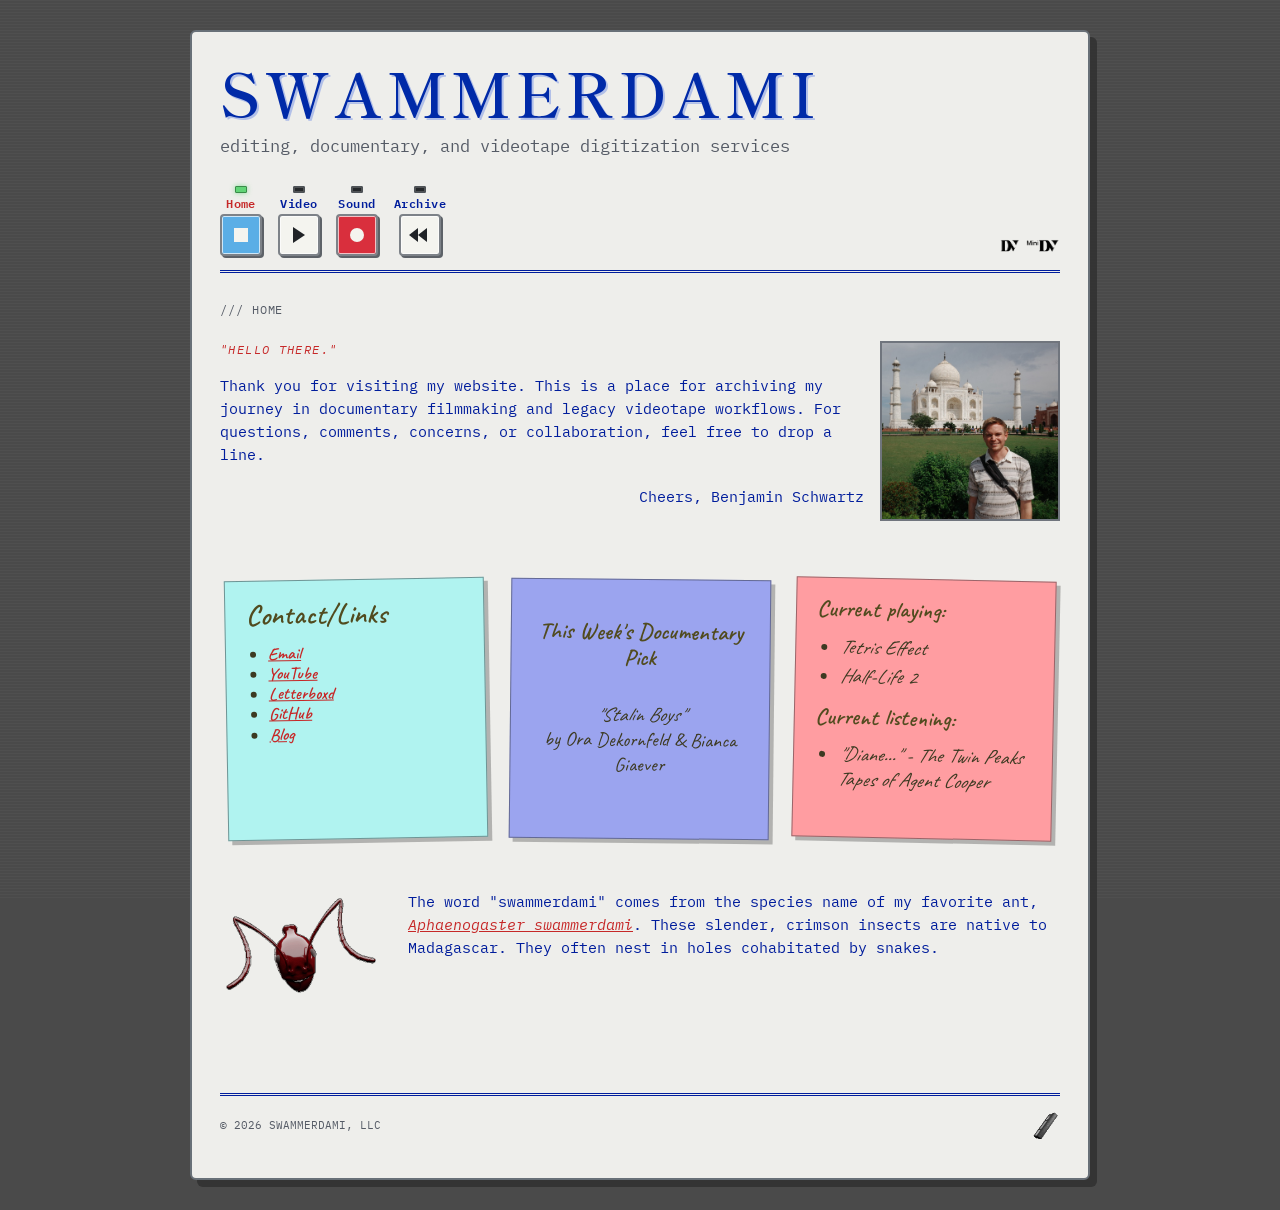
==== commit 4321a474: "Rework spacing, column structure, clean up visible text" ====
--- a/index.html
+++ b/index.html
@@ -16,7 +16,7 @@
       </header>
       <main>
         <div class="page-heading"><span>/// HOME</span></div>
-        <section class="page-intro home-intro"><div class="home-intro-copy"><p class="eyebrow"><em>HELLO THERE.</em></p>
+        <section class="page-intro home-intro"><div class="home-intro-copy"><p class="eyebrow"><em>"HELLO THERE."</em></p>
           <p>Thank you for visiting my website. This is a place for archiving my journey in documentary filmmaking and legacy videotape workflows. For questions, comments, concerns, or collaboration, feel free to drop a line.</p><p class="letter-signoff">Cheers, Benjamin Schwartz</p></div><div class="headshot-placeholder"><img src="images/HomepageProfilePic.jpeg" alt="Headshot of Benjamin Schwartz"></div></section>
         <div class="home-columns contact-layout">
           <section class="post-it contact-post-it"><h2>Contact/Links</h2><ul class="contact-links"><li><a class="email" href="mailto:schwartz.benjamin.b@gmail.com">Email</a></li><li><a class="email" href="https://youtube.com/@swammerdamipictures?si=XtwLxSoZB1s6Cee6" target="_blank" rel="noopener noreferrer">YouTube</a></li><li><a class="email" href="https://boxd.it/4YzCB" target="_blank" rel="noopener noreferrer">Letterboxd</a></li><li><a class="email" href="https://github.com/schwartzbenjamin" target="_blank" rel="noopener noreferrer">GitHub</a></li><li><a class="email" href="https://kirbyweb.org/blog/bongosvideostore" target="_blank" rel="noopener noreferrer">Blog</a></li></ul></section>
@@ -28,7 +28,7 @@
           <section><p> The word "swammerdami" comes from the species name of my favorite ant, <a href="https://www.antwiki.org/wiki/Aphaenogaster_swammerdami" target="_blank" rel="noopener noreferrer"><em>Aphaenogaster swammerdami</em></a>. These slender, crimson insects are native to Madagascar. They often nest in holes cohabitated by snakes.</p></section>
         </div>
       </main>
-      <footer><span>© 2026 Swammerdami, LLC</span><a class="footer-volcano" href="https://youtu.be/YoSmPkWmG4k?si=a-2UhposQDB4plBO" target="_blank" rel="noopener noreferrer"><img src="gifs/AphaenogasterHead.gif" alt="Animated Aphaenogaster ant"></a></footer>
+      <footer><span>© 2026 Swammerdami, LLC</span><a class="footer-giflink" href="https://youtu.be/YoSmPkWmG4k?si=a-2UhposQDB4plBO" target="_blank" rel="noopener noreferrer"><img src="gifs/videotape.gif" alt="Animated videotape"></a></footer>
     </div>
   </body>
 </html>
--- a/styles.css
+++ b/styles.css
@@ -40,7 +40,7 @@
 header { padding: 30px 0 0; border-bottom: 3px double var(--ink); }
 .title-row { display: flex; align-items: baseline; gap: 14px; }
 .site-title { color: var(--electric); font-family: 'Shippori Mincho', serif; font-size: clamp(1.8rem, 7vw, 3.8rem); font-weight: 600; letter-spacing: .08em; line-height: 1; text-decoration: none; text-shadow: 2px 2px 0 rgba(65, 105, 225, .35); }
-.project-state { color: var(--accent); font-size: .75rem; }
+.project-state { color: var(--accent); font-size: .75rem; white-space: nowrap; }
 .tagline { margin: 10px 0 26px; color: var(--muted); font-size: 1.05rem; }
 nav { display: flex; flex-wrap: wrap; align-items: end; gap: 16px; padding-bottom: 14px; }
 nav a { display: inline-flex; flex-direction: column; align-items: center; gap: 4px; padding: 0; color: var(--ink); font-size: .75rem; font-weight: 600; letter-spacing: .04em; line-height: 1.1; text-decoration: none; }
@@ -65,25 +65,26 @@
 .page-intro { margin: 22px 0 42px; }
 .page-intro-with-art { display: grid; grid-template-columns: minmax(0, 1fr) 100px; gap: 28px; align-items: start; }
 .page-intro-with-art img { display: block; width: 100px; height: 100px; object-fit: contain; }
-.home-intro { display: grid; grid-template-columns: minmax(0, 1fr) 180px; gap: 28px; align-items: start; margin-bottom: 58px; }
+.home-intro { display: grid; grid-template-columns: minmax(0, 1fr) 180px; gap: 16px; align-items: start; margin-bottom: 58px; }
+.home-intro-copy p:not(.letter-signoff) { max-width: none; }
 .headshot-placeholder { display: grid; aspect-ratio: 1; place-items: center; border: 2px solid var(--line); color: var(--muted); font-size: .72rem; letter-spacing: .08em; }
 .headshot-placeholder img { width: 100%; height: 100%; object-fit: cover; }
-.home-meaning { display: grid; grid-template-columns: 180px minmax(0, 1fr); gap: 28px; align-items: start; }
-.home-meaning img { display: block; width: 180px; height: 180px; object-fit: contain; transform: translateY(-6px) scaleX(-1); }
+.home-meaning { display: grid; grid-template-columns: 160px minmax(0, 1fr); gap: 28px; align-items: start; margin-bottom: -12px; }
+.home-meaning img { display: block; width: 160px; height: 160px; object-fit: contain; transform: translateY(-6px) scaleX(-1); }
+.home-meaning p { max-width: none; }
 .eyebrow { margin: 0; color: var(--accent); font-size: .72rem; letter-spacing: .12em; }
 h2 { font-family: 'IBM Plex Mono', monospace; font-weight: 600; line-height: 1.2; }
-.letter-signoff { max-width: 62ch; margin: 18px 0 0; text-align: right; }
+.letter-signoff { max-width: none; margin: 18px 0 0; text-align: right; }
 h2 { margin: 0 0 14px; font-size: 1.3rem; }
 p { max-width: 62ch; }
 a { color: var(--accent); }
 .email { display: inline-block; margin-top: 14px; font-weight: 600; }
 .home-columns + .home-columns { margin-top: 36px; }
-.contact-layout { display: grid; grid-template-columns: repeat(2, minmax(210px, 260px)); justify-content: center; gap: 48px; align-items: start; }
 .contact-layout { display: grid; grid-template-columns: repeat(3, minmax(0, 260px)); justify-content: center; gap: 24px; align-items: start; }
 .contact-links { margin: 0; padding-left: 22px; line-height: 1.15; }
 .contact-links li { margin: 0; padding: 0; }
 .contact-links .email { margin-top: 0; }
-.post-it { aspect-ratio: 1; padding: 18px 20px 20px; color: #3d3a22; background: var(--ps-aqua); border: 1px solid rgba(32, 35, 39, .45); box-shadow: 4px 4px 0 rgba(40, 40, 40, .3); transform: rotate(1.2deg); font-family: 'Caveat', cursive; font-size: 1.25rem; line-height: 1.25; }
+.post-it { width: min(260px, 100%); aspect-ratio: 1; padding: 18px 20px 20px; color: #3d3a22; background: var(--ps-aqua); border: 1px solid rgba(32, 35, 39, .45); box-shadow: 4px 4px 0 rgba(40, 40, 40, .3); transform: rotate(1.2deg); font-family: 'Caveat', cursive; font-size: 1.25rem; line-height: 1.25; }
 .contact-post-it { transform: rotate(-1deg); }
 .documentary-pick-post-it { display: flex; flex-direction: column; justify-content: center; transform: rotate(.6deg); background: var(--ps-blue); text-align: center; }
 .recommendation-post-it { background: var(--ps-red); }
@@ -94,17 +95,24 @@
 .recommendation-list li { margin-bottom: 4px; }
 .recommendation-list:last-child { margin-bottom: 0; }
 .archive-list { margin: 0; padding: 0; list-style: none; border-top: 2px dotted var(--line); }
-.archive-list li { display: grid; grid-template-columns: 76px minmax(0, 1fr) auto; gap: 18px; padding: 18px 0; border-bottom: 2px dotted var(--line); }
-.archive-list .archive-date { color: var(--muted); font-size: .75rem; }
+.archive-list li { display: grid; grid-template-columns: minmax(0, 1fr) max-content; gap: 10px 18px; padding: 18px 0; border-bottom: 2px dotted var(--line); }
+.archive-list h3 { grid-column: 1; grid-row: 1; margin: 0; font-size: 1rem; font-weight: 600; line-height: 1.3; }
+.archive-list .project-state { grid-column: 2; grid-row: 1; justify-self: end; }
+.archive-list .archive-description { grid-column: 1 / -1; grid-row: 2; }
+.archive-note-group { display: grid; grid-template-columns: repeat(2, minmax(0, 260px)); gap: 24px; justify-content: center; align-items: center; margin: 32px 0; }
+.archive-note-image { display: block; width: 100%; height: auto; border: 2px solid var(--line); }
 .archive-description { display: grid; grid-template-columns: 100px minmax(0, 1fr); gap: 18px; align-items: start; }
 .archive-description img { display: block; width: 100px; height: 100px; object-fit: cover; border: 2px solid var(--line); }
-.archive-description h3 { margin: 0; font-size: 1rem; font-weight: 600; line-height: 1.3; }
-.archive-description p { margin: 8px 0 0; }
-.archive-list .project-state { align-self: start; justify-self: end; }
-.project-list article { display: grid; grid-template-columns: 40px minmax(0, 1fr) 110px; gap: 18px; align-items: start; padding: 34px 0; border-bottom: 2px dotted var(--line); }
+.archive-description p { max-width: none; margin: 8px 0 0; }
+.project-list article { display: grid; grid-template-columns: minmax(0, 1fr) max-content; gap: 18px; align-items: start; padding: 34px 0; border-bottom: 2px dotted var(--line); }
+.project-list article:first-child { padding-top: 0; }
 .project-list article:last-child { border-bottom: 0; }
+.project-list article > div { display: contents; }
+.project-list article > div > h2 { grid-column: 1; grid-row: 1; }
+.project-list article > .project-state { grid-column: 2; grid-row: 1; justify-self: end; }
+.project-list article > div > :not(h2) { grid-column: 1 / -1; min-width: 0; }
 .project-list h2 { margin-bottom: 4px; }
-.project-list p { margin: 0; }
+.project-list p { max-width: none; margin: 0; }
 .project-videos { display: grid; gap: 18px; margin-top: 18px; }
 .project-videos--four { grid-template-columns: repeat(2, minmax(0, 1fr)); }
 .project-feature { display: grid; grid-template-columns: minmax(0, 1fr) minmax(80px, 100px); gap: 22px; align-items: start; margin-top: 18px; }
@@ -114,17 +122,16 @@
 .project-video { margin-top: 18px; aspect-ratio: 16 / 9; width: 100%; }
 .project-videos .project-video { margin-top: 0; }
 .project-video iframe { display: block; width: 100%; height: 100%; border: 2px solid var(--line); border-radius: 6px; }
-.project-number { color: var(--accent); }
 .collaborators-notes { display: grid; grid-template-columns: repeat(2, minmax(0, 1fr)); gap: 28px; align-items: start; padding-top: 22px; border-top: 2px dotted var(--line); }
-.collaborators-notes > .post-it { width: min(360px, 100%); justify-self: center; }
-.collaborators-note { background: var(--ps-pink); }
+.collaborators-notes > .post-it { justify-self: center; }
+.collaborators-note { background: var(--ps-pink); font-size: .9rem; }
 .collaborators-note p { margin: 0 0 12px; }
 .collaborators-playlist-note { display: flex; flex-direction: column; justify-content: center; transform: rotate(-1deg); background: var(--ps-yellow); text-align: center; }
 .collaborators-list { display: grid; grid-template-columns: 1fr; gap: 8px; margin: 0; padding-left: 22px; }
 .collaborators-list li { padding-left: 4px; }
 footer { display: flex; align-items: center; justify-content: space-between; gap: 20px; padding: 14px 0 36px; border-top: 3px double var(--ink); color: var(--muted); font-size: .7rem; text-transform: uppercase; }
-.footer-volcano { display: block; margin-left: auto; line-height: 0; }
-.footer-volcano img { display: block; width: 32px; height: 32px; object-fit: contain; }
+.footer-giflink { display: block; margin-left: auto; line-height: 0; }
+.footer-giflink img { display: block; width: 32px; height: 32px; object-fit: contain; }
 
 @media (max-width: 640px) {
   .site-shell { width: min(100% - 20px, 900px); margin: 10px auto; padding: 0 16px; box-shadow: 4px 4px 0 rgba(40, 40, 40, .65); }
@@ -136,17 +143,24 @@
   .home-intro { grid-template-columns: 1fr; }
   .headshot-placeholder { width: min(180px, 100%); }
   .home-meaning { grid-template-columns: 1fr; gap: 18px; }
-  .home-meaning img { width: min(180px, 100%); height: auto; transform: translateY(-6px) scaleX(-1); }
+  .home-meaning img { width: min(160px, 100%); height: auto; transform: translateY(-6px) scaleX(-1); }
   .archive-list li { grid-template-columns: 1fr; gap: 10px; }
+  .archive-list h3 { grid-column: 1; grid-row: 1; }
+  .archive-list .project-state { grid-column: 1; grid-row: 2; justify-self: end; }
+  .archive-list .archive-description { grid-column: 1; grid-row: 3; }
+  .archive-note-group { grid-template-columns: minmax(0, 260px); gap: 18px; }
   .archive-description { grid-template-columns: 80px minmax(0, 1fr); gap: 14px; }
   .archive-description img { width: 80px; height: 80px; }
   .contact-layout { grid-template-columns: 1fr; gap: 28px; }
-  .project-list article { grid-template-columns: 30px 1fr; }
+  .contact-layout > .post-it { justify-self: center; }
+  .project-list article { grid-template-columns: 1fr; }
+  .project-list article > div > h2 { grid-column: 1; grid-row: 1; }
+  .project-list article > .project-state { grid-column: 1; grid-row: 2; justify-self: end; }
+  .project-list article > div > :not(h2) { grid-column: 1; }
   .project-feature { grid-template-columns: 1fr; gap: 14px; }
   .project-feature img { width: min(100px, 100%); }
   .project-videos--four { grid-template-columns: 1fr; }
   .collaborators-notes { grid-template-columns: 1fr; }
-  .project-state { grid-column: 2; }
 }
 
 @media (min-width: 641px) and (max-width: 760px) {
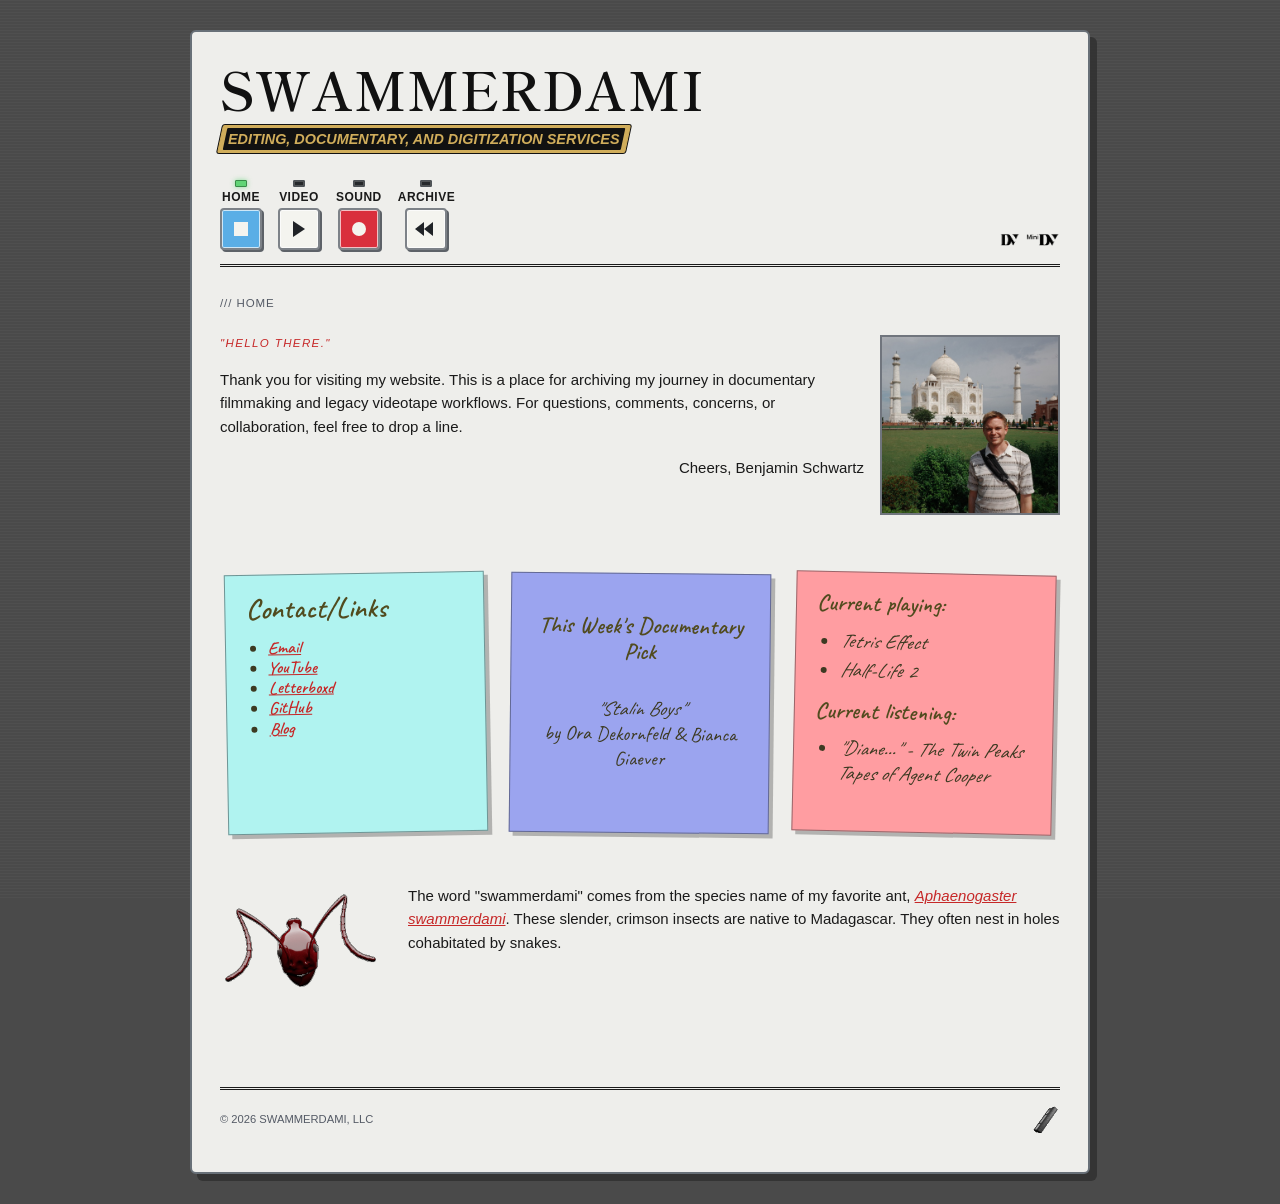
==== commit c0ef6262: "Add the Sony and DVCAM style to site title adn header, rework font and text color throughout. Lookin" ====
--- a/index.html
+++ b/index.html
@@ -11,7 +11,7 @@
     <div class="site-shell">
       <header>
         <div class="title-row"><a class="site-title" href="index.html">SWAMMERDAMI</a></div>
-        <p class="tagline">editing, documentary, and videotape digitization services</p>
+        <p class="tagline"><span>editing, documentary, and digitization services</span></p>
         <nav aria-label="Main navigation"><a class="nav-home active" href="index.html"><span class="nav-indicator" aria-hidden="true"></span><span>Home</span><span class="nav-symbol nav-symbol--stop" aria-hidden="true"></span></a><a class="nav-video" href="video.html"><span class="nav-indicator" aria-hidden="true"></span><span>Video</span><span class="nav-symbol nav-symbol--play" aria-hidden="true"></span></a><a class="nav-sound" href="sound.html"><span class="nav-indicator" aria-hidden="true"></span><span>Sound</span><span class="nav-symbol nav-symbol--sound" aria-hidden="true"></span></a><a class="nav-archive" href="archiving.html"><span class="nav-indicator" aria-hidden="true"></span><span>Archive</span><span class="nav-symbol nav-symbol--reverse" aria-hidden="true"></span></a><span class="nav-format-marks" aria-label="Digital video formats"><img src="images/DVLogo.png" alt="DV"><img src="images/MiniDVLogo.png" alt="MiniDV"></span></nav>
       </header>
       <main>
--- a/styles.css
+++ b/styles.css
@@ -1,12 +1,12 @@
-@import url('https://fonts.googleapis.com/css2?family=Caveat:wght@400;500;600;700&family=IBM+Plex+Mono:wght@400;500;600&family=Shippori+Mincho:wght@400;600;700&display=swap');
+@import url('https://fonts.googleapis.com/css2?family=Caveat:wght@400;500;600;700&family=Shippori+Mincho:wght@400;600;700&display=swap');
 
 :root {
   --paper: #eeeeeb;
   --ink: #001d9c;
+  --text: #1a1a1a;
   --muted: #555b66;
   --line: #70757d;
   --accent: #c62828;
-  --electric: #002aa8;
   --ps-aqua: #b0f3f0;
   --ps-blue: #9ba4ef;
   --ps-red: #ff9da1;
@@ -19,8 +19,8 @@
 body {
   margin: 0;
   background: #4a4a4a;
-  color: var(--ink);
-  font-family: 'IBM Plex Mono', monospace;
+  color: var(--text);
+  font-family: Arial, Helvetica, sans-serif;
   font-size: 15px;
   line-height: 1.55;
 }
@@ -36,57 +36,231 @@
   background-size: 100% 3px;
 }
 
-.site-shell { position: relative; z-index: 1; width: min(900px, calc(100% - 36px)); margin: 30px auto; padding: 0 28px; background: var(--paper); border: 2px solid #687078; border-radius: 6px; box-shadow: 7px 7px 0 rgba(40, 40, 40, .65); }
-header { padding: 30px 0 0; border-bottom: 3px double var(--ink); }
+.site-shell {
+  position: relative;
+  z-index: 1;
+  width: min(900px, calc(100% - 36px));
+  margin: 30px auto;
+  padding: 0 28px;
+  background: var(--paper);
+  border: 2px solid #687078;
+  border-radius: 6px;
+  box-shadow: 7px 7px 0 rgba(40, 40, 40, .65);
+}
+.site-shell > header { padding: 30px 0 0; border-bottom: 3px double var(--text); }
 .title-row { display: flex; align-items: baseline; gap: 14px; }
-.site-title { color: var(--electric); font-family: 'Shippori Mincho', serif; font-size: clamp(1.8rem, 7vw, 3.8rem); font-weight: 600; letter-spacing: .08em; line-height: 1; text-decoration: none; text-shadow: 2px 2px 0 rgba(65, 105, 225, .35); }
+.site-shell a.site-title {
+  color: #111;
+  font-family: 'Shippori Mincho', Georgia, serif;
+  font-size: clamp(1.6rem, 6vw, 3.3rem);
+  font-weight: 600;
+  letter-spacing: .02em;
+  line-height: 1;
+  text-decoration: none;
+}
 .project-state { color: var(--accent); font-size: .75rem; white-space: nowrap; }
-.tagline { margin: 10px 0 26px; color: var(--muted); font-size: 1.05rem; }
-nav { display: flex; flex-wrap: wrap; align-items: end; gap: 16px; padding-bottom: 14px; }
-nav a { display: inline-flex; flex-direction: column; align-items: center; gap: 4px; padding: 0; color: var(--ink); font-size: .75rem; font-weight: 600; letter-spacing: .04em; line-height: 1.1; text-decoration: none; }
-nav .nav-format-marks { display: flex; align-items: center; gap: 6px; margin-left: auto; }
-nav .nav-format-marks img { display: block; width: auto; height: 19px; max-width: 40px; object-fit: contain; }
-nav a:active .nav-symbol { box-shadow: 1px 1px 0 #5d6268, inset 0 0 0 1px rgba(255, 255, 255, .35); transform: translate(1px, 1px); }
-nav a:hover, nav a.active { color: var(--accent); background: transparent; border-color: transparent; }
-nav .nav-indicator { width: 12px; height: 7px; margin-top: 1px; border: 1px solid #4e5358; border-radius: 1px; background: #25282b; box-shadow: inset 0 0 0 1px rgba(255, 255, 255, .2); }
-nav a.active .nav-indicator { border-color: #398b48; background: #61d476; box-shadow: 0 0 5px rgba(97, 212, 118, .7); }
-nav a.nav-sound.active .nav-indicator { border-color: #a93030; background: #f04444; box-shadow: 0 0 5px rgba(240, 68, 68, .7); }
-nav .nav-symbol { position: relative; display: grid; flex: 0 0 42px; width: 42px; height: 42px; place-items: center; color: #202327; border: 2px solid #7d8288; border-radius: 4px; background: #f4f4ef; box-shadow: 2px 2px 0 #5d6268, inset 0 0 0 1px rgba(255, 255, 255, .7); }
-nav .nav-symbol--stop { background: #5aaee6; }
-nav .nav-symbol--stop::before { content: ''; width: 14px; height: 14px; background: #f4f4ef; }
-nav .nav-symbol--play::before { content: ''; width: 0; height: 0; border-top: 8px solid transparent; border-bottom: 8px solid transparent; border-left: 12px solid currentColor; }
-nav .nav-symbol--sound { background: #d92f3d; }
-nav .nav-symbol--sound::before { content: ''; width: 14px; height: 14px; border-radius: 50%; background: #f4f4ef; }
-nav .nav-symbol--reverse::before, nav .nav-symbol--reverse::after { content: ''; position: absolute; top: 12px; width: 0; height: 0; border-top: 7px solid transparent; border-bottom: 7px solid transparent; border-right: 9px solid currentColor; }
-nav .nav-symbol--reverse::before { left: 8px; }
-nav .nav-symbol--reverse::after { left: 17px; }
-main { padding: 28px 0 70px; }
-.page-heading { display: flex; justify-content: space-between; gap: 20px; color: var(--muted); font-size: .72rem; letter-spacing: .08em; text-transform: uppercase; }
+.tagline {
+  display: inline-block;
+  max-width: 100%;
+  margin: 10px 0 26px;
+  padding: 2px 4px;
+  color: #d0ad5b;
+  background: #d0ad5b;
+  border: 1px solid #d0ad5b;
+  border-radius: 2px;
+  box-shadow: 0 0 0 1px #111;
+  font-family: Arial, Helvetica, sans-serif;
+  font-size: .9rem;
+  font-weight: 700;
+  font-style: italic;
+  text-transform: uppercase;
+  transform: skewX(-12deg);
+}
+.tagline span {
+  position: relative;
+  display: block;
+  padding: 0 3px;
+  isolation: isolate;
+  transform: skewX(12deg);
+}
+.tagline span::before {
+  position: absolute;
+  z-index: -1;
+  inset: 0;
+  background: #111;
+  border-radius: 1px;
+  content: '';
+  transform: skewX(-12deg);
+}
+.site-shell nav {
+  display: flex;
+  flex-wrap: wrap;
+  align-items: end;
+  gap: 16px;
+  padding-bottom: 14px;
+}
+.site-shell nav a {
+  display: inline-flex;
+  flex-direction: column;
+  align-items: center;
+  gap: 4px;
+  padding: 0;
+  color: var(--text);
+  font-size: .75rem;
+  font-weight: 600;
+  letter-spacing: .04em;
+  line-height: 1.1;
+  text-decoration: none;
+  text-transform: uppercase;
+}
+.site-shell nav .nav-format-marks {
+  display: flex;
+  align-items: center;
+  gap: 6px;
+  margin-left: auto;
+}
+.site-shell nav .nav-format-marks img {
+  display: block;
+  width: auto;
+  height: 19px;
+  max-width: 40px;
+  object-fit: contain;
+}
+.site-shell nav a:active .nav-symbol {
+  box-shadow: 1px 1px 0 #5d6268, inset 0 0 0 1px rgba(255, 255, 255, .35);
+  transform: translate(1px, 1px);
+}
+.site-shell nav a:hover, .site-shell nav a.active {
+  background: transparent;
+  border-color: transparent;
+}
+.site-shell nav .nav-indicator {
+  width: 12px;
+  height: 7px;
+  margin-top: 1px;
+  border: 1px solid #4e5358;
+  border-radius: 1px;
+  background: #25282b;
+  box-shadow: inset 0 0 0 1px rgba(255, 255, 255, .2);
+}
+.site-shell nav a.active .nav-indicator {
+  border-color: #398b48;
+  background: #61d476;
+  box-shadow: 0 0 5px rgba(97, 212, 118, .7);
+}
+.site-shell nav a.nav-sound.active .nav-indicator {
+  border-color: #a93030;
+  background: #f04444;
+  box-shadow: 0 0 5px rgba(240, 68, 68, .7);
+}
+.site-shell nav .nav-symbol {
+  position: relative;
+  display: grid;
+  flex: 0 0 42px;
+  width: 42px;
+  height: 42px;
+  place-items: center;
+  color: #202327;
+  border: 2px solid #7d8288;
+  border-radius: 4px;
+  background: #f4f4ef;
+  box-shadow: 2px 2px 0 #5d6268, inset 0 0 0 1px rgba(255, 255, 255, .7);
+}
+.site-shell nav .nav-symbol--stop { background: #5aaee6; }
+.site-shell nav .nav-symbol--stop::before {
+  content: '';
+  width: 14px;
+  height: 14px;
+  background: #f4f4ef;
+}
+.site-shell nav .nav-symbol--play::before {
+  content: '';
+  width: 0;
+  height: 0;
+  border-top: 8px solid transparent;
+  border-bottom: 8px solid transparent;
+  border-left: 12px solid currentColor;
+}
+.site-shell nav .nav-symbol--sound { background: #d92f3d; }
+.site-shell nav .nav-symbol--sound::before {
+  content: '';
+  width: 14px;
+  height: 14px;
+  border-radius: 50%;
+  background: #f4f4ef;
+}
+.site-shell nav .nav-symbol--reverse::before,
+.site-shell nav .nav-symbol--reverse::after {
+  content: '';
+  position: absolute;
+  top: 12px;
+  width: 0;
+  height: 0;
+  border-top: 7px solid transparent;
+  border-bottom: 7px solid transparent;
+  border-right: 9px solid currentColor;
+}
+.site-shell nav .nav-symbol--reverse::before { left: 8px; }
+.site-shell nav .nav-symbol--reverse::after { left: 17px; }
+.site-shell > main { padding: 28px 0 70px; }
+.page-heading {
+  display: flex;
+  justify-content: space-between;
+  gap: 20px;
+  color: var(--muted);
+  font-size: .72rem;
+  letter-spacing: .08em;
+  text-transform: uppercase;
+}
 .page-intro { margin: 22px 0 42px; }
-.page-intro-with-art { display: grid; grid-template-columns: minmax(0, 1fr) 100px; gap: 28px; align-items: start; }
-.page-intro-with-art img { display: block; width: 100px; height: 100px; object-fit: contain; }
 .home-intro { display: grid; grid-template-columns: minmax(0, 1fr) 180px; gap: 16px; align-items: start; margin-bottom: 58px; }
-.home-intro-copy p:not(.letter-signoff) { max-width: none; }
-.headshot-placeholder { display: grid; aspect-ratio: 1; place-items: center; border: 2px solid var(--line); color: var(--muted); font-size: .72rem; letter-spacing: .08em; }
+.headshot-placeholder {
+  display: grid;
+  aspect-ratio: 1;
+  place-items: center;
+  border: 2px solid var(--line);
+  color: var(--muted);
+  font-size: .72rem;
+  letter-spacing: .08em;
+}
 .headshot-placeholder img { width: 100%; height: 100%; object-fit: cover; }
 .home-meaning { display: grid; grid-template-columns: 160px minmax(0, 1fr); gap: 28px; align-items: start; margin-bottom: -12px; }
 .home-meaning img { display: block; width: 160px; height: 160px; object-fit: contain; transform: translateY(-6px) scaleX(-1); }
-.home-meaning p { max-width: none; }
-.eyebrow { margin: 0; color: var(--accent); font-size: .72rem; letter-spacing: .12em; }
-h2 { font-family: 'IBM Plex Mono', monospace; font-weight: 600; line-height: 1.2; }
-.letter-signoff { max-width: none; margin: 18px 0 0; text-align: right; }
-h2 { margin: 0 0 14px; font-size: 1.3rem; }
-p { max-width: 62ch; }
-a { color: var(--accent); }
+.site-shell p.eyebrow { max-width: none; margin: 0; color: var(--accent); font-size: .72rem; letter-spacing: .12em; white-space: nowrap; }
+.site-shell h2 { margin: 0 0 14px; font-family: Arial, Helvetica, sans-serif; font-size: 1.3rem; font-weight: 600; line-height: 1.2; }
+.site-shell .letter-signoff { max-width: none; margin: 18px 0 0; text-align: right; }
+.site-shell p { max-width: 62ch; }
+.site-shell a { color: var(--accent); }
+.site-shell .home-intro-copy p,
+.site-shell .home-meaning p { max-width: none; }
 .email { display: inline-block; margin-top: 14px; font-weight: 600; }
 .home-columns + .home-columns { margin-top: 36px; }
 .contact-layout { display: grid; grid-template-columns: repeat(3, minmax(0, 260px)); justify-content: center; gap: 24px; align-items: start; }
 .contact-links { margin: 0; padding-left: 22px; line-height: 1.15; }
 .contact-links li { margin: 0; padding: 0; }
 .contact-links .email { margin-top: 0; }
-.post-it { width: min(260px, 100%); aspect-ratio: 1; padding: 18px 20px 20px; color: #3d3a22; background: var(--ps-aqua); border: 1px solid rgba(32, 35, 39, .45); box-shadow: 4px 4px 0 rgba(40, 40, 40, .3); transform: rotate(1.2deg); font-family: 'Caveat', cursive; font-size: 1.25rem; line-height: 1.25; }
+.post-it {
+  width: min(260px, 100%);
+  aspect-ratio: 1;
+  padding: 18px 20px 20px;
+  color: #3d3a22;
+  background: var(--ps-aqua);
+  border: 1px solid rgba(32, 35, 39, .45);
+  box-shadow: 4px 4px 0 rgba(40, 40, 40, .3);
+  transform: rotate(1.2deg);
+  font-family: 'Caveat', cursive;
+  font-size: 1.25rem;
+  line-height: 1.25;
+}
 .contact-post-it { transform: rotate(-1deg); }
-.documentary-pick-post-it { display: flex; flex-direction: column; justify-content: center; transform: rotate(.6deg); background: var(--ps-blue); text-align: center; }
+.documentary-pick-post-it {
+  display: flex;
+  flex-direction: column;
+  justify-content: center;
+  transform: rotate(.6deg);
+  background: var(--ps-blue);
+  text-align: center;
+}
 .recommendation-post-it { background: var(--ps-red); }
 .post-it h2 { margin-bottom: 12px; color: #514b1f; font-family: 'Caveat', cursive; font-size: 1.45rem; line-height: 1.1; }
 .contact-post-it h2 { font-size: 1.8rem; }
@@ -96,23 +270,38 @@
 .recommendation-list:last-child { margin-bottom: 0; }
 .archive-list { margin: 0; padding: 0; list-style: none; border-top: 2px dotted var(--line); }
 .archive-list li { display: grid; grid-template-columns: minmax(0, 1fr) max-content; gap: 10px 18px; padding: 18px 0; border-bottom: 2px dotted var(--line); }
-.archive-list h3 { grid-column: 1; grid-row: 1; margin: 0; font-size: 1rem; font-weight: 600; line-height: 1.3; }
+.archive-list h3 { grid-column: 1; grid-row: 1; margin: 0; color: var(--text); font-size: 1rem; font-weight: 600; line-height: 1.3; }
 .archive-list .project-state { grid-column: 2; grid-row: 1; justify-self: end; }
 .archive-list .archive-description { grid-column: 1 / -1; grid-row: 2; }
-.archive-note-group { display: grid; grid-template-columns: repeat(2, minmax(0, 260px)); gap: 24px; justify-content: center; align-items: center; margin: 32px 0; }
+.archive-note-group {
+  display: grid;
+  grid-template-columns: repeat(2, minmax(0, 260px));
+  gap: 24px;
+  justify-content: center;
+  align-items: center;
+  margin: 32px 0;
+}
 .archive-note-image { display: block; width: 100%; height: auto; border: 2px solid var(--line); }
 .archive-description { display: grid; grid-template-columns: 100px minmax(0, 1fr); gap: 18px; align-items: start; }
 .archive-description img { display: block; width: 100px; height: 100px; object-fit: cover; border: 2px solid var(--line); }
-.archive-description p { max-width: none; margin: 8px 0 0; }
-.project-list article { display: grid; grid-template-columns: minmax(0, 1fr) max-content; gap: 18px; align-items: start; padding: 34px 0; border-bottom: 2px dotted var(--line); }
+.archive-description p { margin: 8px 0 0; }
+.project-list article {
+  display: grid;
+  grid-template-columns: minmax(0, 1fr) max-content;
+  gap: 18px;
+  align-items: start;
+  padding: 34px 0;
+  border-bottom: 2px dotted var(--line);
+}
 .project-list article:first-child { padding-top: 0; }
 .project-list article:last-child { border-bottom: 0; }
 .project-list article > div { display: contents; }
 .project-list article > div > h2 { grid-column: 1; grid-row: 1; }
 .project-list article > .project-state { grid-column: 2; grid-row: 1; justify-self: end; }
 .project-list article > div > :not(h2) { grid-column: 1 / -1; min-width: 0; }
-.project-list h2 { margin-bottom: 4px; }
-.project-list p { max-width: none; margin: 0; }
+.project-list h2 { margin-bottom: 4px; color: var(--text); }
+.archive-description p, .project-list p { max-width: none; }
+.project-list p { margin: 0; }
 .project-videos { display: grid; gap: 18px; margin-top: 18px; }
 .project-videos--four { grid-template-columns: repeat(2, minmax(0, 1fr)); }
 .project-feature { display: grid; grid-template-columns: minmax(0, 1fr) minmax(80px, 100px); gap: 22px; align-items: start; margin-top: 18px; }
@@ -122,24 +311,47 @@
 .project-video { margin-top: 18px; aspect-ratio: 16 / 9; width: 100%; }
 .project-videos .project-video { margin-top: 0; }
 .project-video iframe { display: block; width: 100%; height: 100%; border: 2px solid var(--line); border-radius: 6px; }
-.collaborators-notes { display: grid; grid-template-columns: repeat(2, minmax(0, 1fr)); gap: 28px; align-items: start; padding-top: 22px; border-top: 2px dotted var(--line); }
+.collaborators-notes {
+  display: grid;
+  grid-template-columns: repeat(2, minmax(0, 1fr));
+  gap: 28px;
+  align-items: start;
+  padding-top: 22px;
+  border-top: 2px dotted var(--line);
+}
 .collaborators-notes > .post-it { justify-self: center; }
-.collaborators-note { background: var(--ps-pink); font-size: .9rem; }
-.collaborators-note p { margin: 0 0 12px; }
-.collaborators-playlist-note { display: flex; flex-direction: column; justify-content: center; transform: rotate(-1deg); background: var(--ps-yellow); text-align: center; }
+.collaborators-note { background: var(--ps-pink); font-size: .95rem; }
+.collaborators-note > p { margin: 0 0 12px; font-size: 1.05rem; }
+.collaborators-playlist-note {
+  display: flex;
+  flex-direction: column;
+  justify-content: center;
+  transform: rotate(-1deg);
+  background: var(--ps-yellow);
+  text-align: center;
+}
 .collaborators-list { display: grid; grid-template-columns: 1fr; gap: 8px; margin: 0; padding-left: 22px; }
 .collaborators-list li { padding-left: 4px; }
-footer { display: flex; align-items: center; justify-content: space-between; gap: 20px; padding: 14px 0 36px; border-top: 3px double var(--ink); color: var(--muted); font-size: .7rem; text-transform: uppercase; }
+.site-shell > footer {
+  display: flex;
+  align-items: center;
+  justify-content: space-between;
+  gap: 20px;
+  padding: 14px 0 36px;
+  border-top: 3px double var(--text);
+  color: var(--muted);
+  font-size: .7rem;
+  text-transform: uppercase;
+}
 .footer-giflink { display: block; margin-left: auto; line-height: 0; }
 .footer-giflink img { display: block; width: 32px; height: 32px; object-fit: contain; }
 
 @media (max-width: 640px) {
   .site-shell { width: min(100% - 20px, 900px); margin: 10px auto; padding: 0 16px; box-shadow: 4px 4px 0 rgba(40, 40, 40, .65); }
-  header { padding-top: 28px; }
+  .site-shell > header { padding-top: 28px; }
   .title-row { align-items: flex-start; flex-direction: column; gap: 8px; }
   .page-heading { flex-direction: column; gap: 4px; }
-  .page-intro-with-art { grid-template-columns: 1fr; gap: 18px; }
-  .page-intro-with-art img { width: 100px; height: 100px; }
+  .site-shell p.eyebrow { white-space: normal; }
   .home-intro { grid-template-columns: 1fr; }
   .headshot-placeholder { width: min(180px, 100%); }
   .home-meaning { grid-template-columns: 1fr; gap: 18px; }
